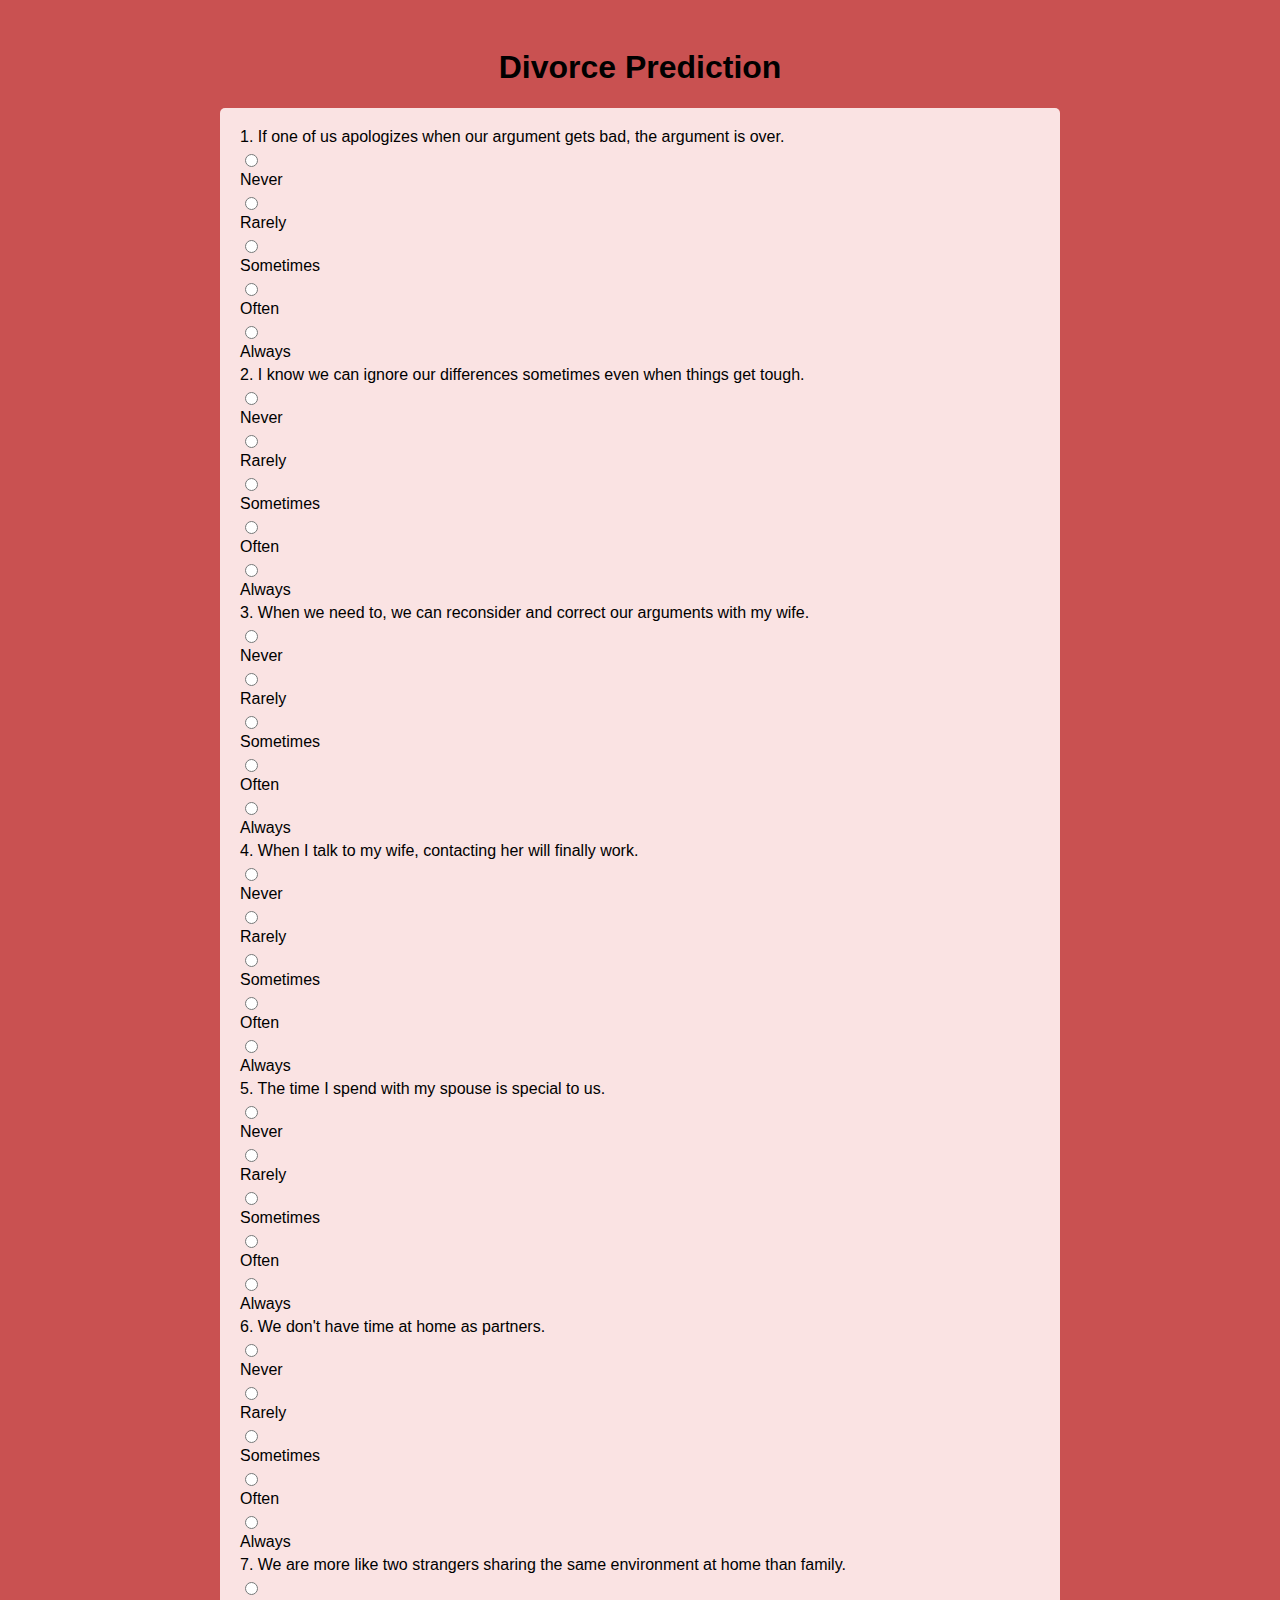
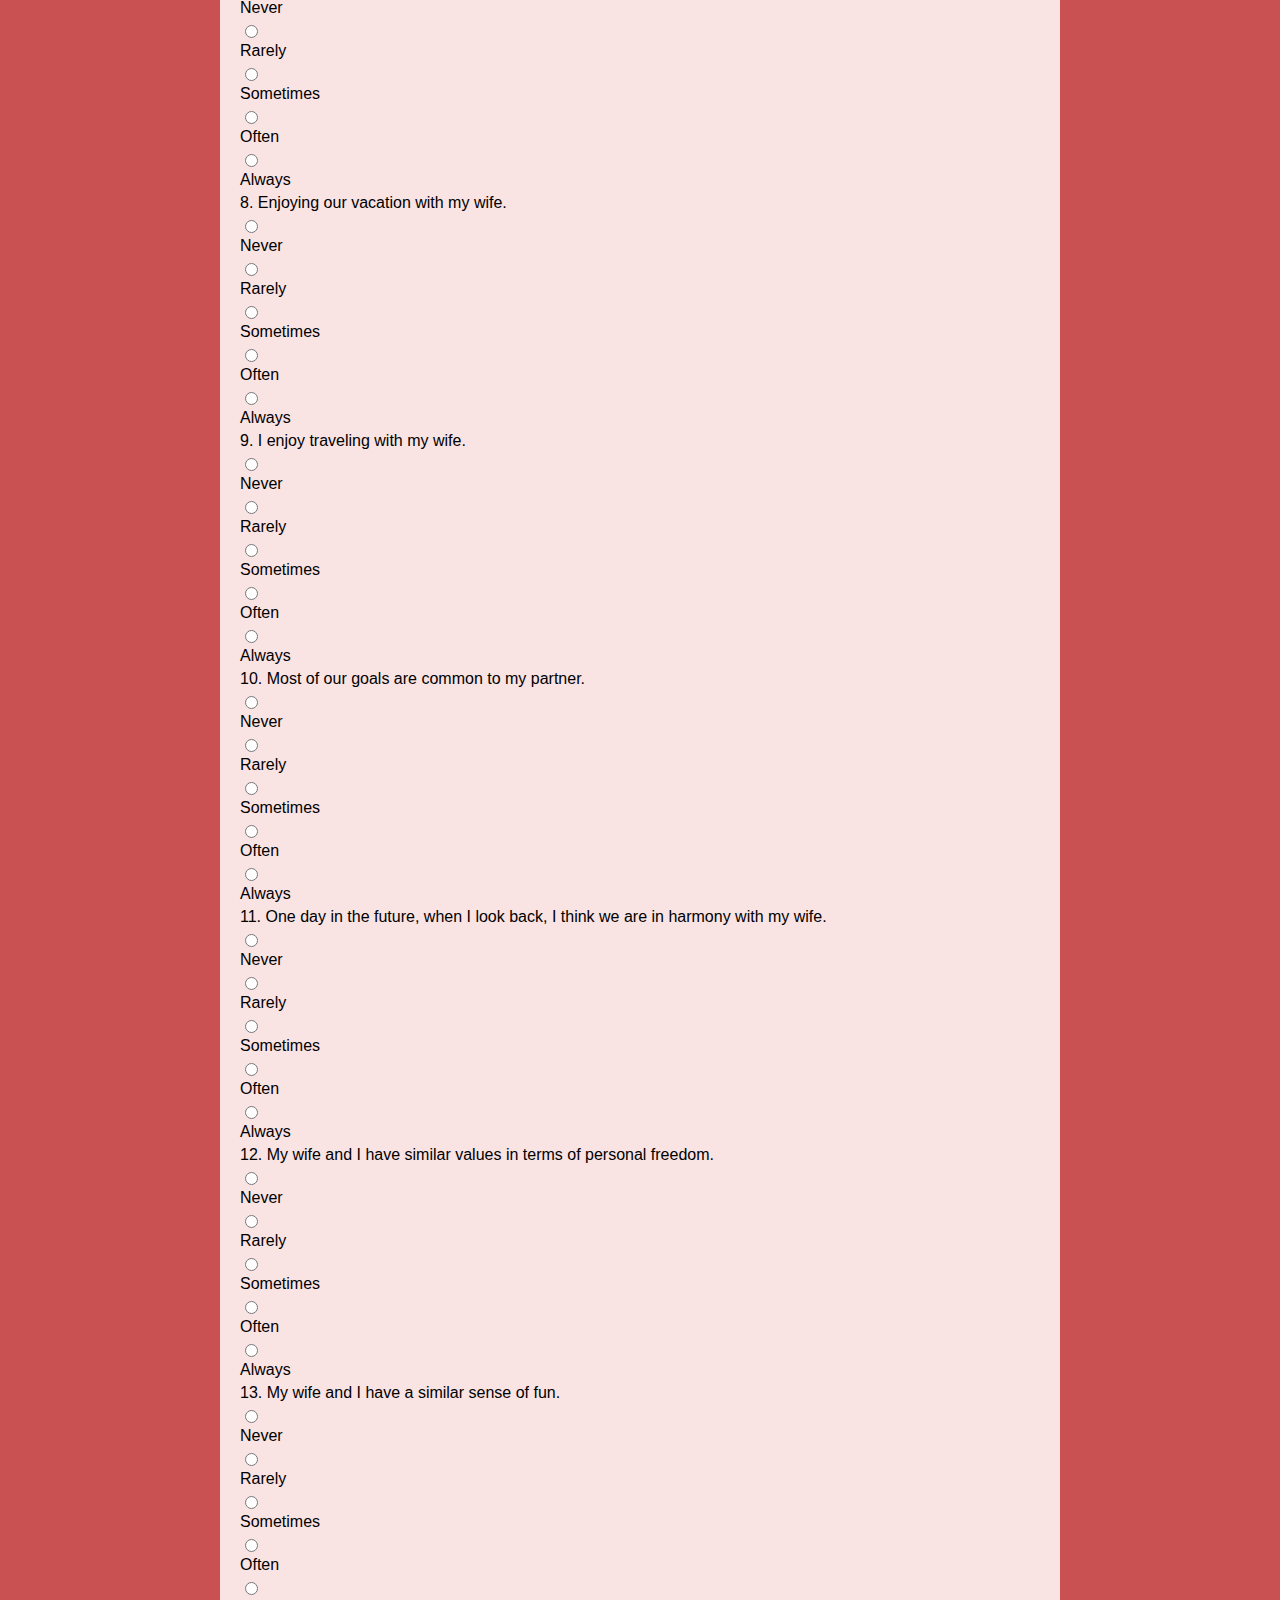
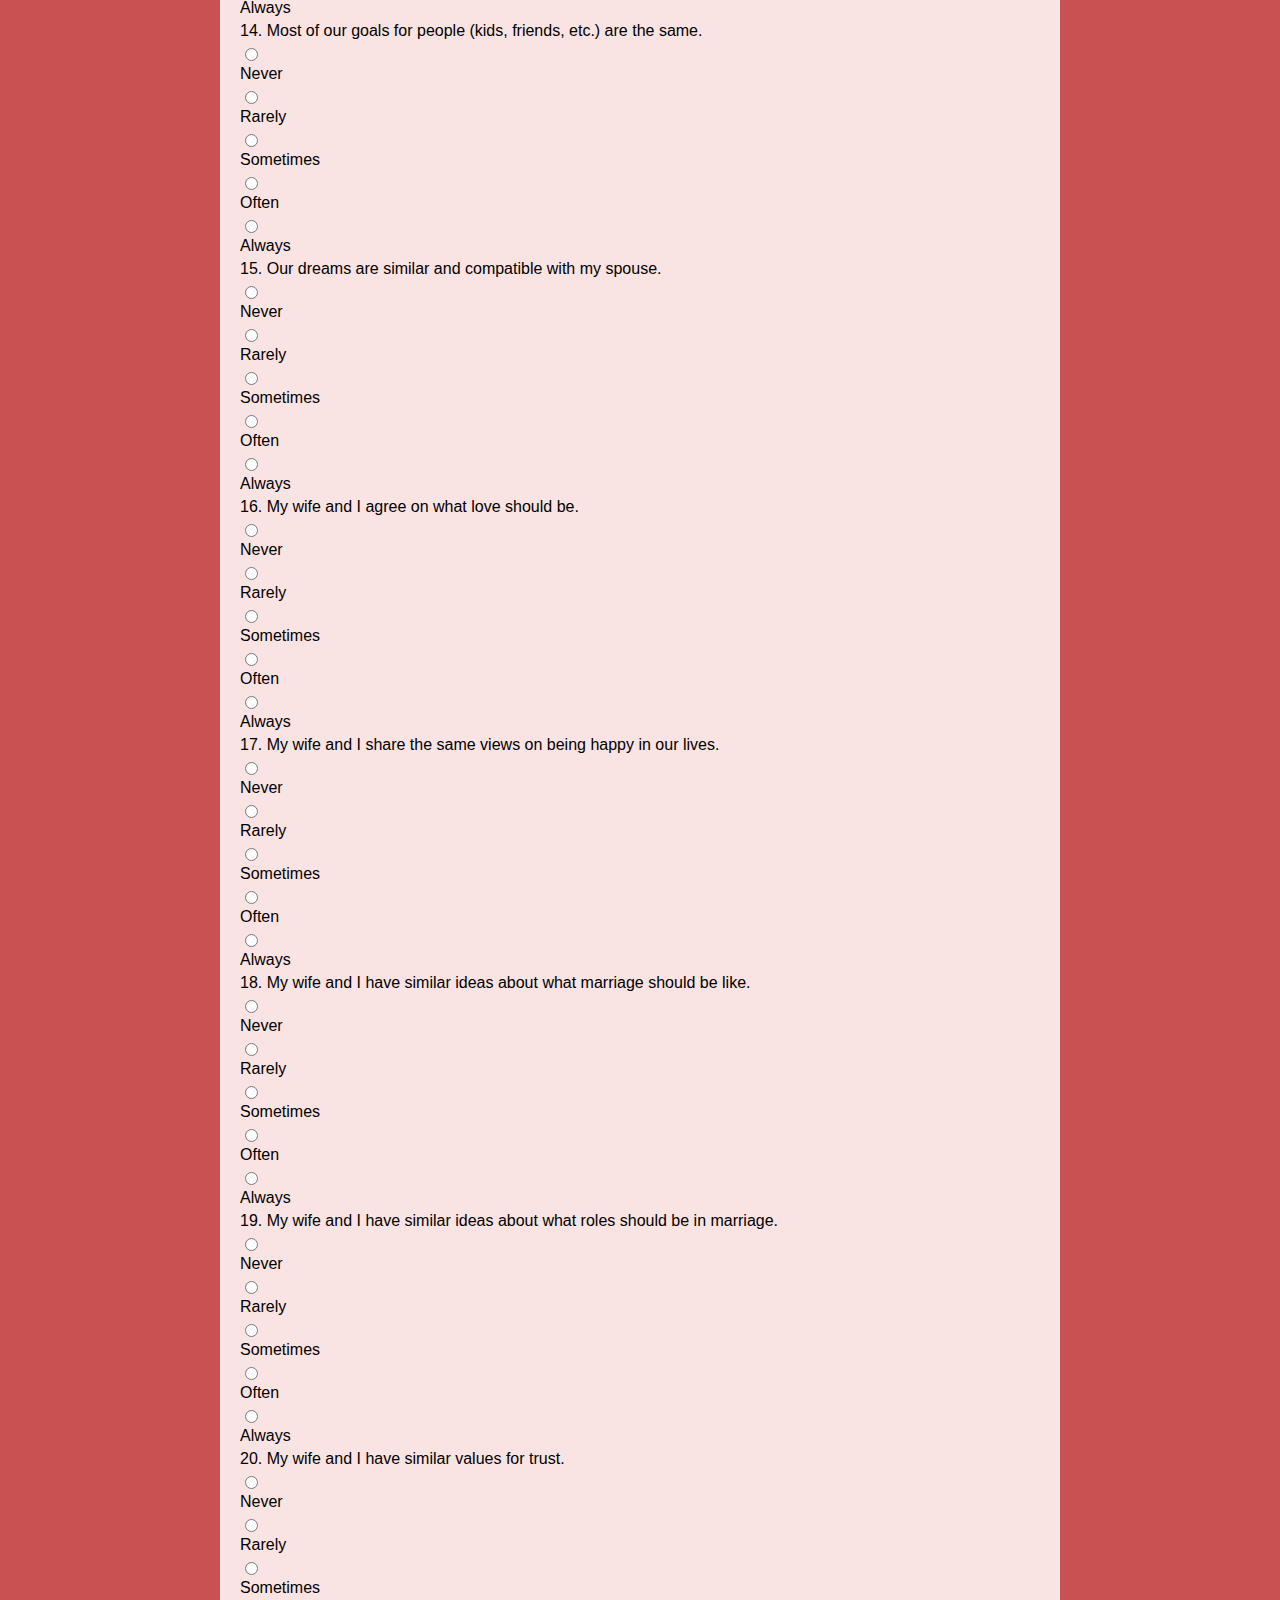
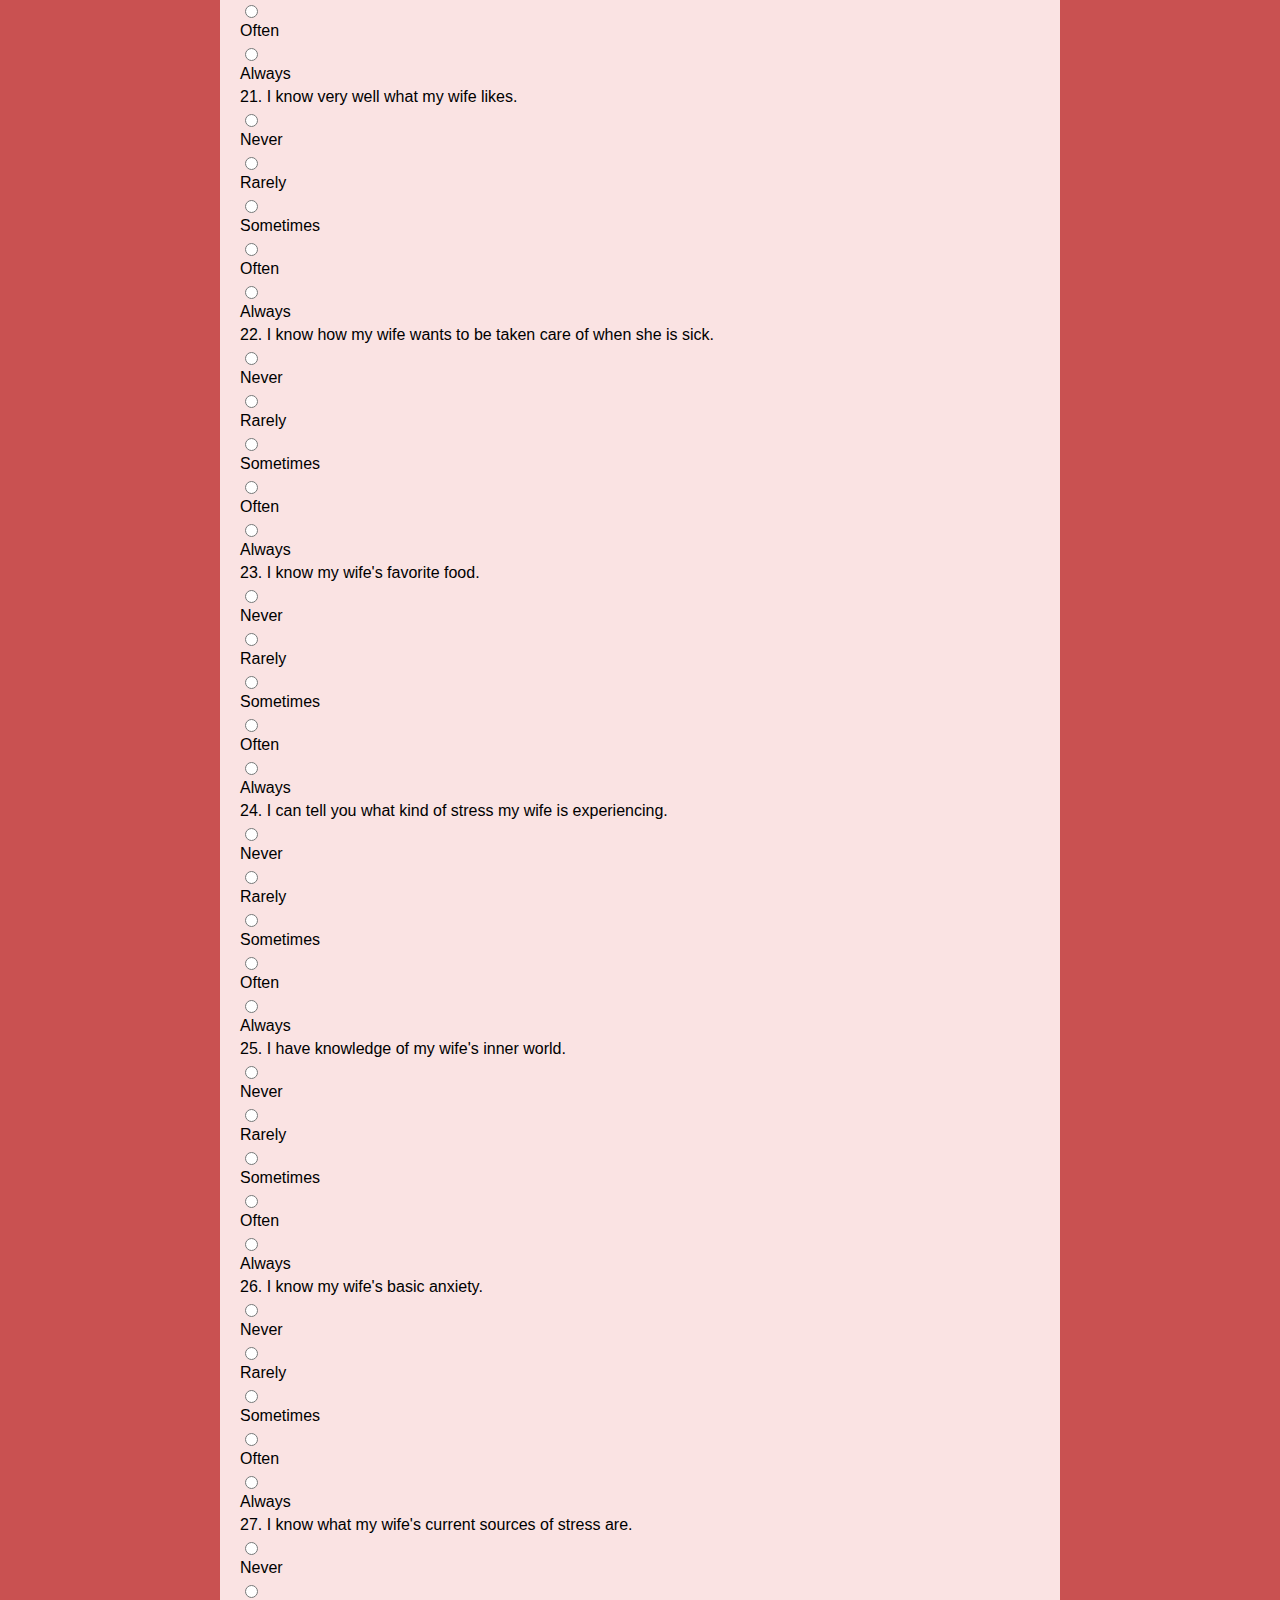
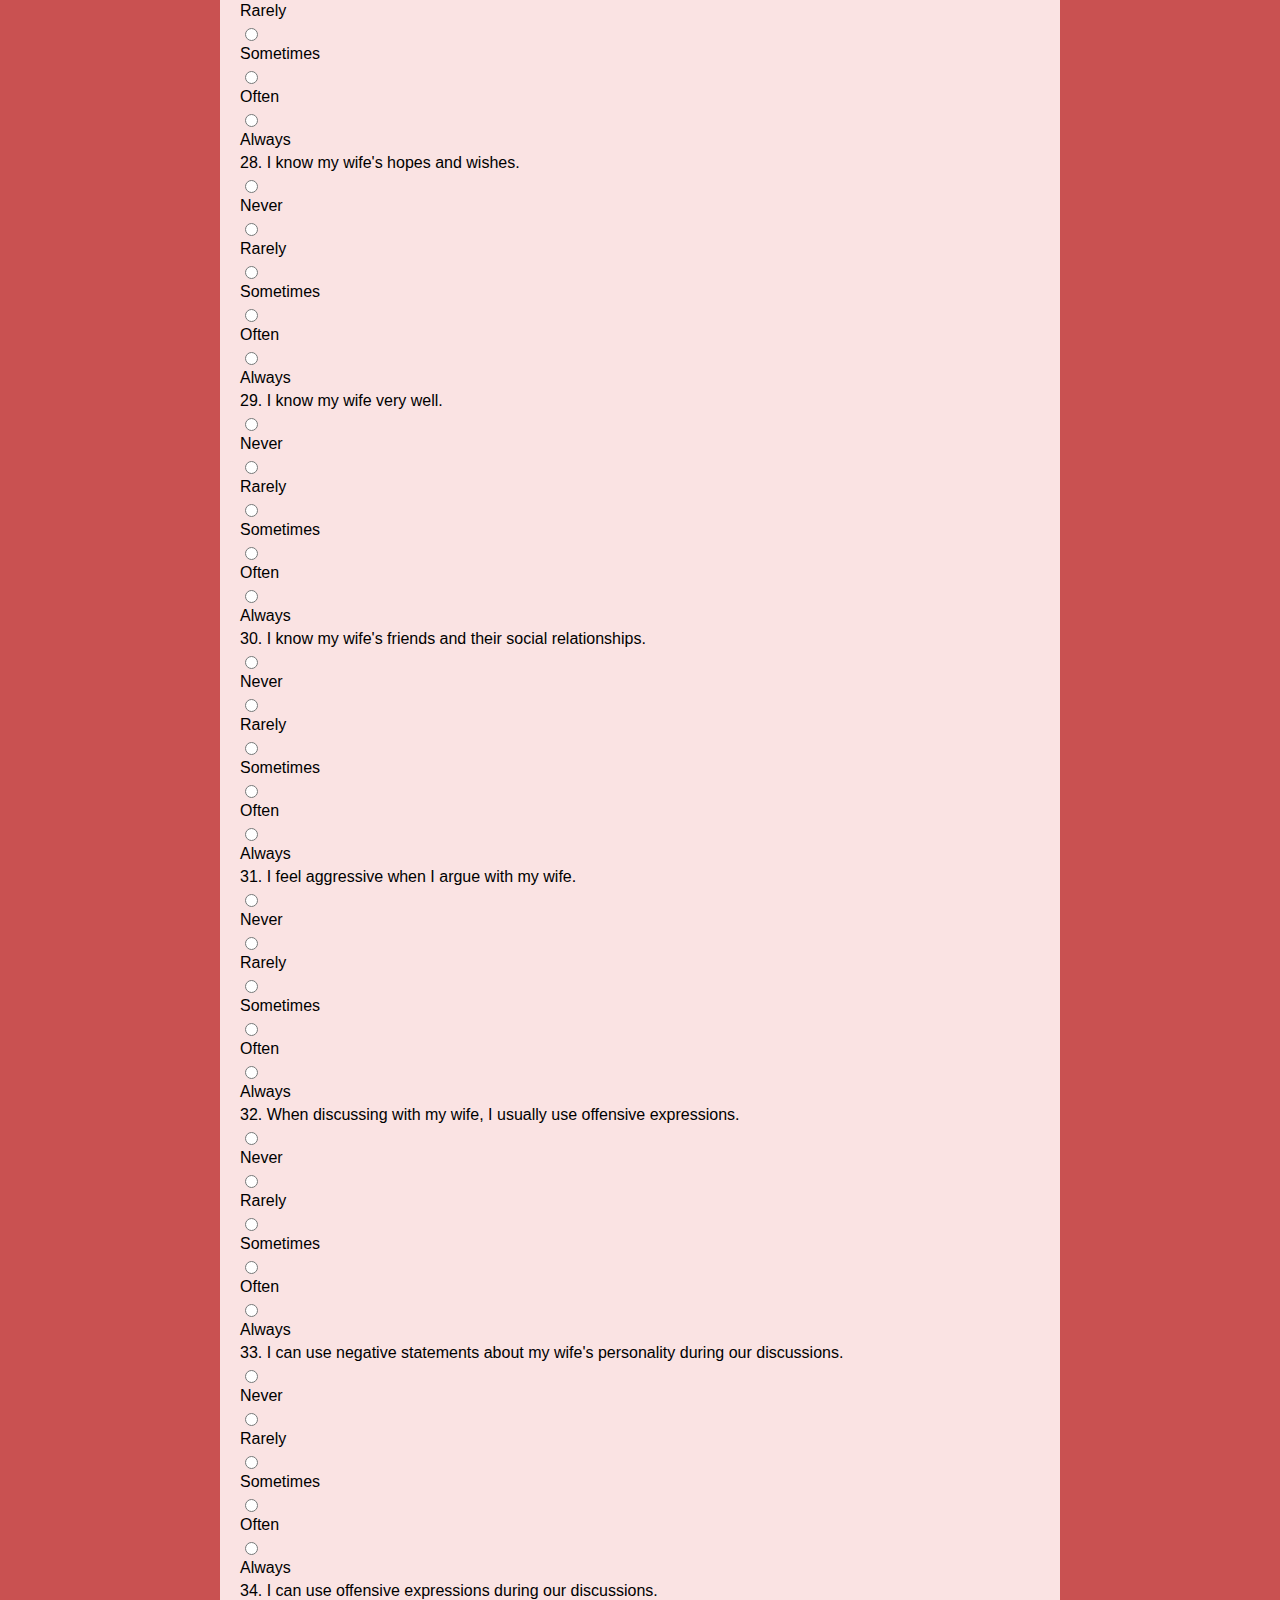
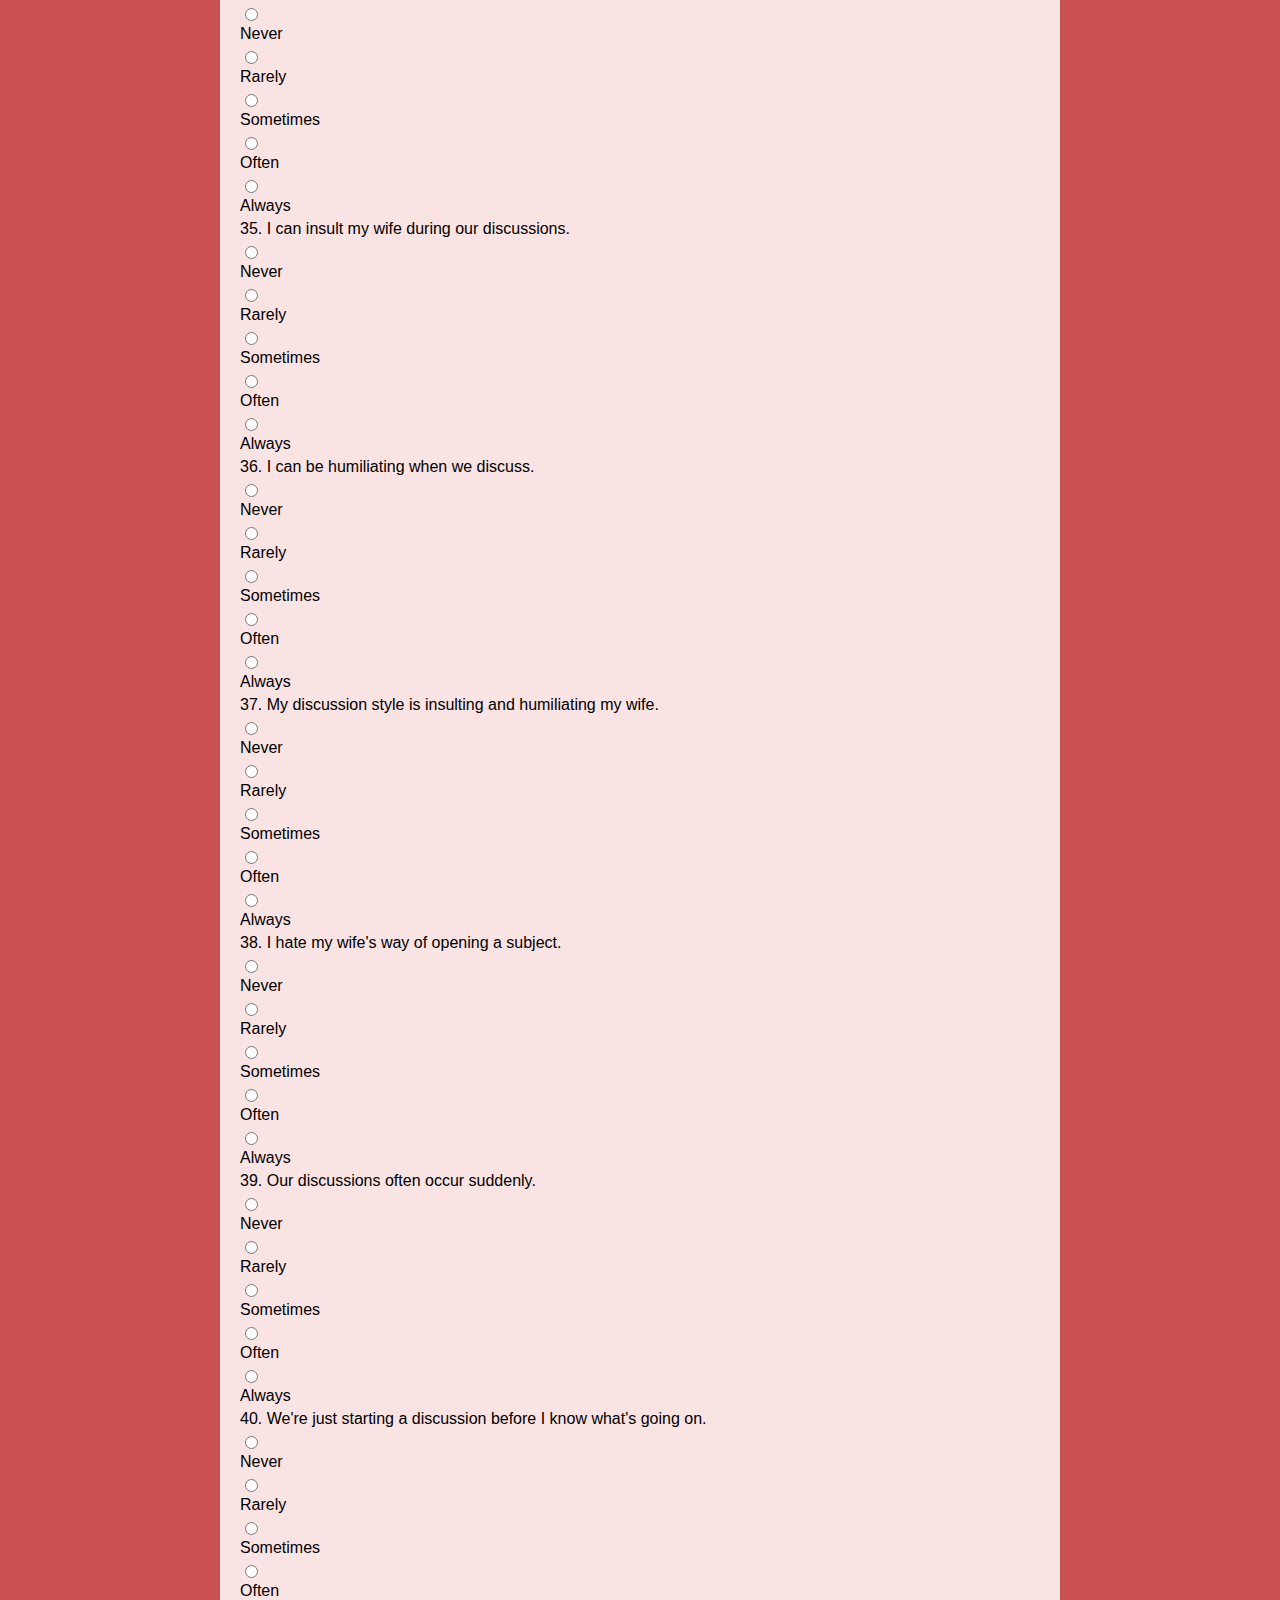
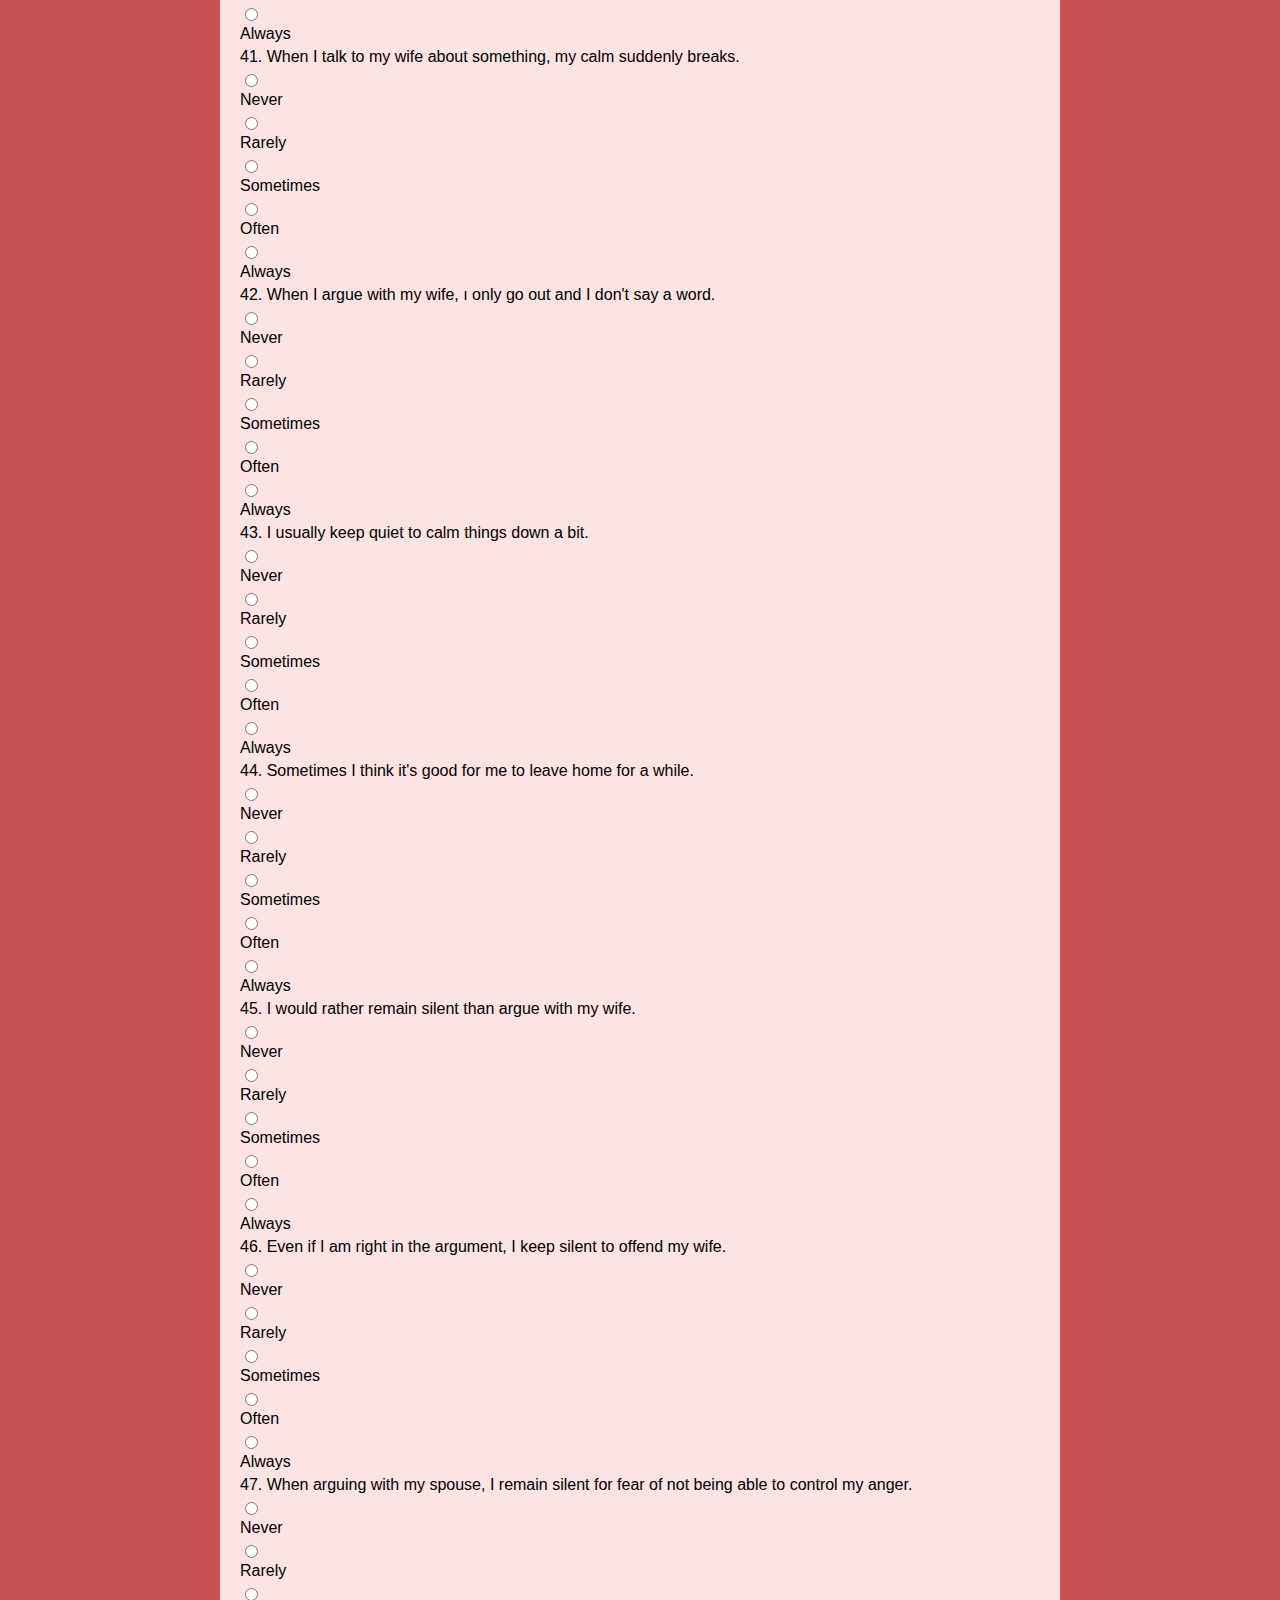
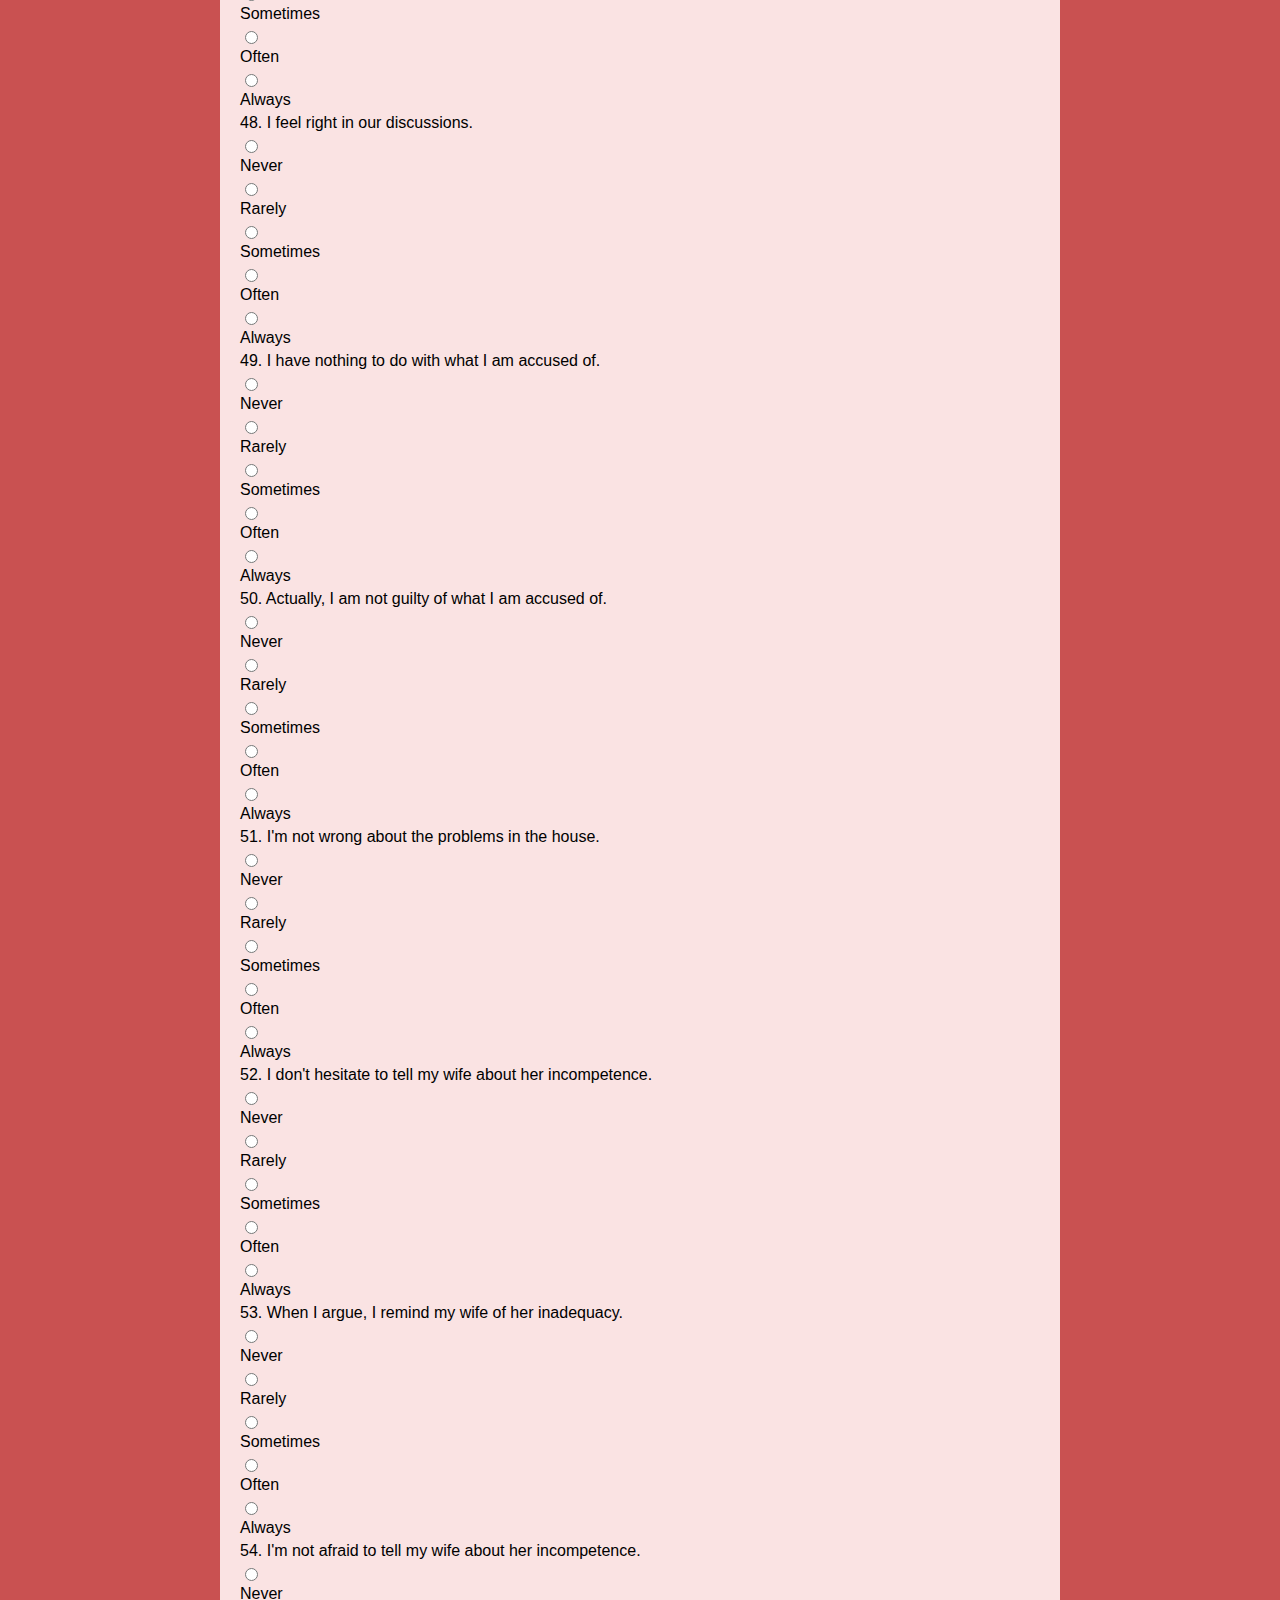
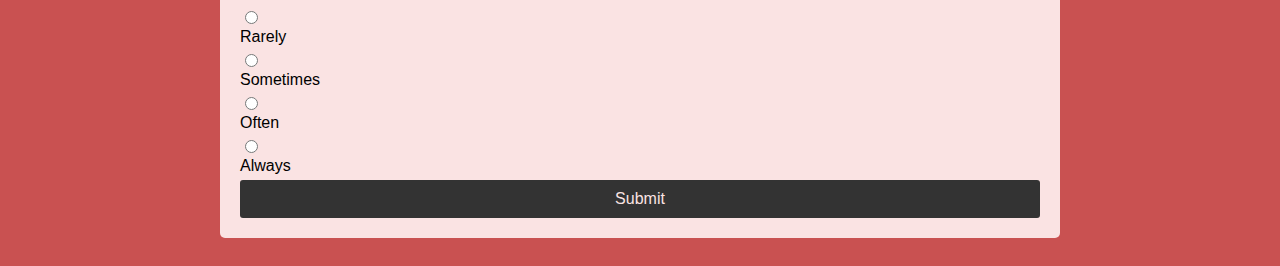
==== index.html @ ac49eb1b "Add files via upload" ====
<!DOCTYPE html>
<html lang="en">
<head>
    <meta charset="UTF-8">
    <meta name="viewport" content="width=device-width, initial-scale=1.0">
    <title>Divorce Prediction</title>
    <link rel="stylesheet" href="/static/styles.css">
</head>
<body>
    <h1>Divorce Prediction</h1>
    <form id="divorce-form">
        <div>
            <label for="question-1">1. If one of us apologizes when our argument gets bad, the argument is over.</label>
             <div class="radio-group">
      <input type="radio" id="q1-0" name="1" value="0" required>
      <label for="q1-0">Never</label>
      <input type="radio" id="q1-1" name="1" value="1">
      <label for="q1-1">Rarely</label>
      <input type="radio" id="q1-2" name="1" value="2">
      <label for="q1-2">Sometimes</label>
      <input type="radio" id="q1-3" name="1" value="3">
      <label for="q1-3">Often</label>
      <input type="radio" id="q1-4" name="1" value="4">
      <label for="q1-4">Always</label>
    </div>
        </div>
        <div>
            <label for="question-2">2. I know we can ignore our differences sometimes even when things get tough.</label>
             <div class="radio-group">
      <input type="radio" id="q2-0" name="2" value="0" required>
      <label for="q2-0">Never</label>
      <input type="radio" id="q2-1" name="2" value="1">
      <label for="q2-1">Rarely</label>
      <input type="radio" id="q2-2" name="2" value="2">
      <label for="q2-2">Sometimes</label>
      <input type="radio" id="q2-3" name="2" value="3">
      <label for="q2-3">Often</label>
      <input type="radio" id="q2-4" name="2" value="4">
      <label for="q2-4">Always</label>
    </div>
        </div>
        <div>
            <label for="question-3">3. When we need to, we can reconsider and correct our arguments with my wife.</label>
             <div class="radio-group">
      <input type="radio" id="q3-0" name="3" value="0" required>
      <label for="q3-0">Never</label>
      <input type="radio" id="q3-1" name="3" value="1">
      <label for="q3-1">Rarely</label>
      <input type="radio" id="q3-2" name="3" value="2">
      <label for="q3-2">Sometimes</label>
      <input type="radio" id="q3-3" name="3" value="3">
      <label for="q3-3">Often</label>
      <input type="radio" id="q3-4" name="3" value="4">
      <label for="q3-4">Always</label>
    </div>
        </div>
        <div>
            <label for="question-4">4. When I talk to my wife, contacting her will finally work.</label>
            <div class="radio-group">
      <input type="radio" id="q4-0" name="4" value="0" required>
      <label for="q4-0">Never</label>
      <input type="radio" id="q4-1" name="4" value="1">
      <label for="q4-1">Rarely</label>
      <input type="radio" id="q4-2" name="4" value="2">
      <label for="q4-2">Sometimes</label>
      <input type="radio" id="q4-3" name="4" value="3">
      <label for="q4-3">Often</label>
      <input type="radio" id="q4-4" name="4" value="4">
      <label for="q4-4">Always</label>
    </div>
        </div>
        <div>
            <label for="question-5">5. The time I spend with my spouse is special to us.</label>
            <div class="radio-group">
      <input type="radio" id="q5-0" name="5" value="0" required>
      <label for="q5-0">Never</label>
      <input type="radio" id="q5-1" name="5" value="1">
      <label for="q5-1">Rarely</label>
      <input type="radio" id="q5-2" name="5" value="2">
      <label for="q5-2">Sometimes</label>
      <input type="radio" id="q5-3" name="5" value="3">
      <label for="q5-3">Often</label>
      <input type="radio" id="q5-4" name="5" value="4">
      <label for="q5-4">Always</label>
    </div>
        </div>
        <div>
            <label for="question-6">6. We don't have time at home as partners.</label>
             <div class="radio-group">
      <input type="radio" id="q6-0" name="6" value="0" required>
      <label for="q6-0">Never</label>
      <input type="radio" id="q6-1" name="6" value="1">
      <label for="q6-1">Rarely</label>
      <input type="radio" id="q6-2" name="6" value="2">
      <label for="q6-2">Sometimes</label>
      <input type="radio" id="q6-3" name="6" value="3">
      <label for="q6-3">Often</label>
      <input type="radio" id="q6-4" name="6" value="4">
      <label for="q6-4">Always</label>
    </div>
        </div>
        <div>
            <label for="question-7">7. We are more like two strangers sharing the same environment at home than family.</label>
             <div class="radio-group">
      <input type="radio" id="q7-0" name="7" value="0" required>
      <label for="q7-0">Never</label>
      <input type="radio" id="q7-1" name="7" value="1">
      <label for="q7-1">Rarely</label>
      <input type="radio" id="q7-2" name="7" value="2">
      <label for="q7-2">Sometimes</label>
      <input type="radio" id="q7-3" name="7" value="3">
      <label for="q7-3">Often</label>
      <input type="radio" id="q7-4" name="7" value="4">
      <label for="q7-4">Always</label>
    </div>
        </div>
        <div>
            <label for="question-8">8. Enjoying our vacation with my wife.</label>
             <div class="radio-group">
      <input type="radio" id="q8-0" name="8" value="0" required>
      <label for="q8-0">Never</label>
      <input type="radio" id="q8-1" name="8" value="1">
      <label for="q8-1">Rarely</label>
      <input type="radio" id="q8-2" name="8" value="2">
      <label for="q8-2">Sometimes</label>
      <input type="radio" id="q8-3" name="8" value="3">
      <label for="q8-3">Often</label>
      <input type="radio" id="q8-4" name="8" value="4">
      <label for="q8-4">Always</label>
    </div>
        </div>
        <div>
            <label for="question-9">9. I enjoy traveling with my wife.</label>
             <div class="radio-group">
      <input type="radio" id="q9-0" name="9" value="0" required>
      <label for="q9-0">Never</label>
      <input type="radio" id="q9-1" name="9" value="1">
      <label for="q9-1">Rarely</label>
      <input type="radio" id="q9-2" name="9" value="2">
      <label for="q9-2">Sometimes</label>
      <input type="radio" id="q9-3" name="9" value="3">
      <label for="q9-3">Often</label>
      <input type="radio" id="q9-4" name="9" value="4">
      <label for="q9-4">Always</label>
    </div>
        </div>
        <div>
            <label for="question-10">10. Most of our goals are common to my partner.</label>
            <div class="radio-group">
      <input type="radio" id="q10-0" name="10" value="0" required>
      <label for="q10-0">Never</label>
      <input type="radio" id="q10-1" name="10" value="1">
      <label for="q10-1">Rarely</label>
      <input type="radio" id="q10-2" name="10" value="2">
      <label for="q10-2">Sometimes</label>
      <input type="radio" id="q10-3" name="10" value="3">
      <label for="q10-3">Often</label>
      <input type="radio" id="q10-4" name="10" value="4">
      <label for="q10-4">Always</label>
    </div>
        </div>
        <div>
            <label for="question-11">11. One day in the future, when I look back, I think we are in harmony with my wife.</label>
             <div class="radio-group">
      <input type="radio" id="q11-0" name="11" value="0" required>
      <label for="q11-0">Never</label>
      <input type="radio" id="q11-1" name="11" value="1">
      <label for="q11-1">Rarely</label>
      <input type="radio" id="q11-2" name="11" value="2">
      <label for="q11-2">Sometimes</label>
      <input type="radio" id="q11-3" name="11" value="3">
      <label for="q11-3">Often</label>
      <input type="radio" id="q11-4" name="11" value="4">
      <label for="q11-4">Always</label>
    </div>
        </div>
        <div>
            <label for="question-12">12. My wife and I have similar values in terms of personal freedom.</label>
             <div class="radio-group">
      <input type="radio" id="q12-0" name="12" value="0" required>
      <label for="q12-0">Never</label>
      <input type="radio" id="q12-1" name="12" value="1">
      <label for="q12-1">Rarely</label>
      <input type="radio" id="q12-2" name="12" value="2">
      <label for="q12-2">Sometimes</label>
      <input type="radio" id="q12-3" name="12" value="3">
      <label for="q12-3">Often</label>
      <input type="radio" id="q12-4" name="12" value="4">
      <label for="q12-4">Always</label>
    </div>
        </div>
        <div>
            <label for="question-13">13. My wife and I have a similar sense of fun.</label>
             <div class="radio-group">
      <input type="radio" id="q13-0" name="13" value="0" required>
      <label for="q13-0">Never</label>
      <input type="radio" id="q13-1" name="13" value="1">
      <label for="q13-1">Rarely</label>
      <input type="radio" id="q13-2" name="13" value="2">
      <label for="q13-2">Sometimes</label>
      <input type="radio" id="q13-3" name="13" value="3">
      <label for="q13-3">Often</label>
      <input type="radio" id="q13-4" name="13" value="4">
      <label for="q13-4">Always</label>
    </div>
        </div>
        <div>
            <label for="question-14">14. Most of our goals for people (kids, friends, etc.) are the same.</label>
             <div class="radio-group">
      <input type="radio" id="q14-0" name="14" value="0" required>
      <label for="q14-0">Never</label>
      <input type="radio" id="q14-1" name="14" value="1">
      <label for="q14-1">Rarely</label>
      <input type="radio" id="q14-2" name="14" value="2">
      <label for="q14-2">Sometimes</label>
      <input type="radio" id="q14-3" name="14" value="3">
      <label for="q14-3">Often</label>
      <input type="radio" id="q14-4" name="14" value="4">
      <label for="q14-4">Always</label>
    </div>
        </div>
        <div>
            <label for="question-15">15. Our dreams are similar and compatible with my spouse.</label>
             <div class="radio-group">
      <input type="radio" id="q15-0" name="15" value="0" required>
      <label for="q15-0">Never</label>
      <input type="radio" id="q15-1" name="15" value="1">
      <label for="q15-1">Rarely</label>
      <input type="radio" id="q15-2" name="15" value="2">
      <label for="q15-2">Sometimes</label>
      <input type="radio" id="q15-3" name="15" value="3">
      <label for="q15-3">Often</label>
      <input type="radio" id="q15-4" name="15" value="4">
      <label for="q15-4">Always</label>
    </div>
        </div>
        <div>
            <label for="question-16">16. My wife and I agree on what love should be.</label>
             <div class="radio-group">
      <input type="radio" id="q16-0" name="16" value="0" required>
      <label for="q16-0">Never</label>
      <input type="radio" id="q16-1" name="16" value="1">
      <label for="q16-1">Rarely</label>
      <input type="radio" id="q16-2" name="16" value="2">
      <label for="q16-2">Sometimes</label>
      <input type="radio" id="q16-3" name="16" value="3">
      <label for="q16-3">Often</label>
      <input type="radio" id="q16-4" name="16" value="4">
      <label for="q16-4">Always</label>
    </div>
        </div>
        <div>
            <label for="question-17">17. My wife and I share the same views on being happy in our lives.</label>
             <div class="radio-group">
      <input type="radio" id="q17-0" name="17" value="0" required>
      <label for="q17-0">Never</label>
      <input type="radio" id="q17-1" name="17" value="1">
      <label for="q17-1">Rarely</label>
      <input type="radio" id="q17-2" name="17" value="2">
      <label for="q17-2">Sometimes</label>
      <input type="radio" id="q17-3" name="17" value="3">
      <label for="q17-3">Often</label>
      <input type="radio" id="q17-4" name="17" value="4">
      <label for="q17-4">Always</label>
    </div>
        </div>
        <div>
            <label for="question-18">18. My wife and I have similar ideas about what marriage should be like.</label>
             <div class="radio-group">
      <input type="radio" id="q18-0" name="18" value="0" required>
      <label for="q18-0">Never</label>
      <input type="radio" id="q18-1" name="18" value="1">
      <label for="q18-1">Rarely</label>
      <input type="radio" id="q18-2" name="18" value="2">
      <label for="q18-2">Sometimes</label>
      <input type="radio" id="q18-3" name="18" value="3">
      <label for="q18-3">Often</label>
      <input type="radio" id="q18-4" name="18" value="4">
      <label for="q18-4">Always</label>
    </div>
        </div>
        <div>
            <label for="question-19">19. My wife and I have similar ideas about what roles should be in marriage.</label>
             <div class="radio-group">
      <input type="radio" id="q19-0" name="19" value="0" required>
      <label for="q19-0">Never</label>
      <input type="radio" id="q19-1" name="19" value="1">
      <label for="q19-1">Rarely</label>
      <input type="radio" id="q19-2" name="19" value="2">
      <label for="q19-2">Sometimes</label>
      <input type="radio" id="q19-3" name="19" value="3">
      <label for="q19-3">Often</label>
      <input type="radio" id="q19-4" name="19" value="4">
      <label for="q19-4">Always</label>
    </div>
        </div>
        <div>
            <label for="question-20">20. My wife and I have similar values for trust.</label>
             <div class="radio-group">
      <input type="radio" id="q20-0" name="20" value="0" required>
      <label for="q20-0">Never</label>
      <input type="radio" id="q20-1" name="20" value="1">
      <label for="q20-1">Rarely</label>
      <input type="radio" id="q20-2" name="20" value="2">
      <label for="q20-2">Sometimes</label>
      <input type="radio" id="q20-3" name="20" value="3">
      <label for="q20-3">Often</label>
      <input type="radio" id="q20-4" name="20" value="4">
      <label for="q20-4">Always</label>
    </div>
        </div>
        <div>
            <label for="question-21">21. I know very well what my wife likes.</label>
             <div class="radio-group">
      <input type="radio" id="q21-0" name="21" value="0" required>
      <label for="q21-0">Never</label>
      <input type="radio" id="q21-1" name="21" value="1">
      <label for="q21-1">Rarely</label>
      <input type="radio" id="q21-2" name="21" value="2">
      <label for="q21-2">Sometimes</label>
      <input type="radio" id="q21-3" name="21" value="3">
      <label for="q21-3">Often</label>
      <input type="radio" id="q21-4" name="21" value="4">
      <label for="q21-4">Always</label>
    </div>
        </div>
        <div>
            <label for="question-22">22. I know how my wife wants to be taken care of when she is sick.</label>
             <div class="radio-group">
      <input type="radio" id="q22-0" name="22" value="0" required>
      <label for="q22-0">Never</label>
      <input type="radio" id="q22-1" name="22" value="1">
      <label for="q22-1">Rarely</label>
      <input type="radio" id="q22-2" name="22" value="2">
      <label for="q22-2">Sometimes</label>
      <input type="radio" id="q22-3" name="22" value="3">
      <label for="q22-3">Often</label>
      <input type="radio" id="q22-4" name="22" value="4">
      <label for="q22-4">Always</label>
    </div>
        </div>
        <div>
            <label for="question-23">23. I know my wife's favorite food.</label>
             <div class="radio-group">
      <input type="radio" id="q23-0" name="23" value="0" required>
      <label for="q23-0">Never</label>
      <input type="radio" id="q23-1" name="23" value="1">
      <label for="q23-1">Rarely</label>
      <input type="radio" id="q23-2" name="23" value="2">
      <label for="q23-2">Sometimes</label>
      <input type="radio" id="q23-3" name="23" value="3">
      <label for="q23-3">Often</label>
      <input type="radio" id="q23-4" name="23" value="4">
      <label for="q23-4">Always</label>
    </div>
        </div>
        <div>
            <label for="question-24">24. I can tell you what kind of stress my wife is experiencing.</label>
            <div class="radio-group">
      <input type="radio" id="q24-0" name="24" value="0" required>
      <label for="q24-0">Never</label>
      <input type="radio" id="q24-1" name="24" value="1">
      <label for="q24-1">Rarely</label>
      <input type="radio" id="q24-2" name="24" value="2">
      <label for="q24-2">Sometimes</label>
      <input type="radio" id="q24-3" name="24" value="3">
      <label for="q24-3">Often</label>
      <input type="radio" id="q24-4" name="24" value="4">
      <label for="q24-4">Always</label>
    </div>
        </div>
        <div>
            <label for="question-25">25. I have knowledge of my wife's inner world.</label>
             <div class="radio-group">
      <input type="radio" id="q25-0" name="25" value="0" required>
      <label for="q25-0">Never</label>
      <input type="radio" id="q25-1" name="25" value="1">
      <label for="q25-1">Rarely</label>
      <input type="radio" id="q25-2" name="25" value="2">
      <label for="q25-2">Sometimes</label>
      <input type="radio" id="q25-3" name="25" value="3">
      <label for="q25-3">Often</label>
      <input type="radio" id="q25-4" name="25" value="4">
      <label for="q25-4">Always</label>
    </div>
        </div>
        <div>
            <label for="question-26">26. I know my wife's basic anxiety.</label>
             <div class="radio-group">
      <input type="radio" id="q26-0" name="26" value="0" required>
      <label for="q26-0">Never</label>
      <input type="radio" id="q26-1" name="26" value="1">
      <label for="q26-1">Rarely</label>
      <input type="radio" id="q26-2" name="26" value="2">
      <label for="q26-2">Sometimes</label>
      <input type="radio" id="q26-3" name="26" value="3">
      <label for="q26-3">Often</label>
      <input type="radio" id="q26-4" name="26" value="4">
      <label for="q26-4">Always</label>
    </div>
        </div>
        <div>
            <label for="question-27">27. I know what my wife's current sources of stress are.</label>
             <div class="radio-group">
      <input type="radio" id="q27-0" name="27" value="0" required>
      <label for="q27-0">Never</label>
      <input type="radio" id="q27-1" name="27" value="1">
      <label for="q27-1">Rarely</label>
      <input type="radio" id="q27-2" name="27" value="2">
      <label for="q27-2">Sometimes</label>
      <input type="radio" id="q27-3" name="27" value="3">
      <label for="q27-3">Often</label>
      <input type="radio" id="q27-4" name="27" value="4">
      <label for="q27-4">Always</label>
    </div>
        </div>
        <div>
            <label for="question-28">28. I know my wife's hopes and wishes.</label>
             <div class="radio-group">
      <input type="radio" id="q28-0" name="28" value="0" required>
      <label for="q28-0">Never</label>
      <input type="radio" id="q28-1" name="28" value="1">
      <label for="q28-1">Rarely</label>
      <input type="radio" id="q28-2" name="28" value="2">
      <label for="q28-2">Sometimes</label>
      <input type="radio" id="q28-3" name="28" value="3">
      <label for="q28-3">Often</label>
      <input type="radio" id="q28-4" name="28" value="4">
      <label for="q28-4">Always</label>
    </div>
        </div>
        <div>
            <label for="question-29">29. I know my wife very well.</label>
             <div class="radio-group">
      <input type="radio" id="q29-0" name="29" value="0" required>
      <label for="q29-0">Never</label>
      <input type="radio" id="q29-1" name="29" value="1">
      <label for="q29-1">Rarely</label>
      <input type="radio" id="q29-2" name="29" value="2">
      <label for="q29-2">Sometimes</label>
      <input type="radio" id="q29-3" name="29" value="3">
      <label for="q29-3">Often</label>
      <input type="radio" id="q29-4" name="29" value="4">
      <label for="q29-4">Always</label>
    </div>
        </div>
        <div>
            <label for="question-30">30. I know my wife's friends and their social relationships.</label>
             <div class="radio-group">
      <input type="radio" id="q30-0" name="30" value="0" required>
      <label for="q30-0">Never</label>
      <input type="radio" id="q30-1" name="30" value="1">
      <label for="q30-1">Rarely</label>
      <input type="radio" id="q30-2" name="30" value="2">
      <label for="q30-2">Sometimes</label>
      <input type="radio" id="q30-3" name="30" value="3">
      <label for="q30-3">Often</label>
      <input type="radio" id="q30-4" name="30" value="4">
      <label for="q30-4">Always</label>
    </div>
        </div>
        <div>
            <label for="question-31">31. I feel aggressive when I argue with my wife.</label>
             <div class="radio-group">
      <input type="radio" id="q31-0" name="31" value="0" required>
      <label for="q31-0">Never</label>
      <input type="radio" id="q31-1" name="31" value="1">
      <label for="q31-1">Rarely</label>
      <input type="radio" id="q31-2" name="31" value="2">
      <label for="q31-2">Sometimes</label>
      <input type="radio" id="q31-3" name="31" value="3">
      <label for="q31-3">Often</label>
      <input type="radio" id="q31-4" name="31" value="4">
      <label for="q31-4">Always</label>
    </div>
        </div>
        <div>
            <label for="question-32">32. When discussing with my wife, I usually use offensive expressions.</label>
                         <div class="radio-group">
      <input type="radio" id="q32-0" name="32" value="0" required>
      <label for="q32-0">Never</label>
      <input type="radio" id="q32-1" name="32" value="1">
      <label for="q32-1">Rarely</label>
      <input type="radio" id="q32-2" name="32" value="2">
      <label for="q32-2">Sometimes</label>
      <input type="radio" id="q32-3" name="32" value="3">
      <label for="q32-3">Often</label>
      <input type="radio" id="q32-4" name="32" value="4">
      <label for="q32-4">Always</label>
    </div>
        </div>
        <div>
            <label for="question-33">33. I can use negative statements about my wife's personality during our discussions.</label>
             <div class="radio-group">
      <input type="radio" id="q33-0" name="33" value="0" required>
      <label for="q33-0">Never</label>
      <input type="radio" id="q33-1" name="33" value="1">
      <label for="q33-1">Rarely</label>
      <input type="radio" id="q33-2" name="33" value="2">
      <label for="q33-2">Sometimes</label>
      <input type="radio" id="q33-3" name="33" value="3">
      <label for="q33-3">Often</label>
      <input type="radio" id="q33-4" name="33" value="4">
      <label for="q33-4">Always</label>
    </div>
        </div>
        <div>
            <label for="question-34">34. I can use offensive expressions during our discussions.</label>
             <div class="radio-group">
      <input type="radio" id="q34-0" name="34" value="0" required>
      <label for="q34-0">Never</label>
      <input type="radio" id="q34-1" name="34" value="1">
      <label for="q34-1">Rarely</label>
      <input type="radio" id="q34-2" name="34" value="2">
      <label for="q34-2">Sometimes</label>
      <input type="radio" id="q34-3" name="34" value="3">
      <label for="q34-3">Often</label>
      <input type="radio" id="q34-4" name="34" value="4">
      <label for="q34-4">Always</label>
    </div>
        </div>
        <div>
            <label for="question-35">35. I can insult my wife during our discussions.</label>
             <div class="radio-group">
      <input type="radio" id="q35-0" name="35" value="0" required>
      <label for="q35-0">Never</label>
      <input type="radio" id="q35-1" name="35" value="1">
      <label for="q35-1">Rarely</label>
      <input type="radio" id="q35-2" name="35" value="2">
      <label for="q35-2">Sometimes</label>
      <input type="radio" id="q35-3" name="35" value="3">
      <label for="q35-3">Often</label>
      <input type="radio" id="q35-4" name="35" value="4">
      <label for="q35-4">Always</label>
    </div>
        </div>
        <div>
            <label for="question-36">36. I can be humiliating when we discuss.</label>
             <div class="radio-group">
      <input type="radio" id="q36-0" name="36" value="0" required>
      <label for="q36-0">Never</label>
      <input type="radio" id="q36-1" name="36" value="1">
      <label for="q36-1">Rarely</label>
      <input type="radio" id="q36-2" name="36" value="2">
      <label for="q36-2">Sometimes</label>
      <input type="radio" id="q36-3" name="36" value="3">
      <label for="q36-3">Often</label>
      <input type="radio" id="q36-4" name="36" value="4">
      <label for="q36-4">Always</label>
    </div>
        <div>
            <label for="question-37">37. My discussion style is insulting and humiliating my wife.</label>
             <div class="radio-group">
      <input type="radio" id="q37-0" name="37" value="0" required>
      <label for="q37-0">Never</label>
      <input type="radio" id="q37-1" name="37" value="1">
      <label for="q37-1">Rarely</label>
      <input type="radio" id="q37-2" name="37" value="2">
      <label for="q37-2">Sometimes</label>
      <input type="radio" id="q37-3" name="37" value="3">
      <label for="q37-3">Often</label>
      <input type="radio" id="q37-4" name="37" value="4">
      <label for="q37-4">Always</label>
    </div>
        </div>
        <div>
            <label for="question-38">38. I hate my wife's way of opening a subject.</label>
             <div class="radio-group">
      <input type="radio" id="q38-0" name="38" value="0" required>
      <label for="q38-0">Never</label>
      <input type="radio" id="q38-1" name="38" value="1">
      <label for="q38-1">Rarely</label>
      <input type="radio" id="q38-2" name="38" value="2">
      <label for="q38-2">Sometimes</label>
      <input type="radio" id="q38-3" name="38" value="3">
      <label for="q38-3">Often</label>
      <input type="radio" id="q38-4" name="38" value="4">
      <label for="q38-4">Always</label>
    </div>
        </div>
        <div>
            <label for="question-39">39. Our discussions often occur suddenly.</label>
             <div class="radio-group">
      <input type="radio" id="q39-0" name="39" value="0" required>
      <label for="q39-0">Never</label>
      <input type="radio" id="q39-1" name="39" value="1">
      <label for="q39-1">Rarely</label>
      <input type="radio" id="q39-2" name="39" value="2">
      <label for="q39-2">Sometimes</label>
      <input type="radio" id="q39-3" name="39" value="3">
      <label for="q39-3">Often</label>
      <input type="radio" id="q39-4" name="39" value="4">
      <label for="q39-4">Always</label>
    </div>
        </div>
        <div>
            <label for="question-40">40. We're just starting a discussion before I know what's going on.</label>
             <div class="radio-group">
      <input type="radio" id="q40-0" name="40" value="0" required>
      <label for="q40-0">Never</label>
      <input type="radio" id="q40-1" name="40" value="1">
      <label for="q40-1">Rarely</label>
      <input type="radio" id="q40-2" name="40" value="2">
      <label for="q40-2">Sometimes</label>
      <input type="radio" id="q40-3" name="40" value="3">
      <label for="q40-3">Often</label>
      <input type="radio" id="q40-4" name="40" value="4">
      <label for="q40-4">Always</label>
    </div>
        </div>
        <div>
            <label for="question-41">41. When I talk to my wife about something, my calm suddenly breaks.</label>
             <div class="radio-group">
      <input type="radio" id="q41-0" name="41" value="0" required>
      <label for="q41-0">Never</label>
      <input type="radio" id="q41-1" name="41" value="1">
      <label for="q41-1">Rarely</label>
      <input type="radio" id="q41-2" name="41" value="2">
      <label for="q41-2">Sometimes</label>
      <input type="radio" id="q41-3" name="41" value="3">
      <label for="q41-3">Often</label>
      <input type="radio" id="q41-4" name="41" value="4">
      <label for="q41-4">Always</label>
    </div>
        </div>
        <div>
            <label for="question-42">42. When I argue with my wife, ı only go out and I don't say a word.</label>
             <div class="radio-group">
      <input type="radio" id="q42-0" name="42" value="0" required>
      <label for="q42-0">Never</label>
      <input type="radio" id="q42-1" name="42" value="1">
      <label for="q42-1">Rarely</label>
      <input type="radio" id="q42-2" name="42" value="2">
      <label for="q42-2">Sometimes</label>
      <input type="radio" id="q42-3" name="42" value="3">
      <label for="q42-3">Often</label>
      <input type="radio" id="q42-4" name="42" value="4">
      <label for="q42-4">Always</label>
    </div>
        </div>
        <div>
            <label for="question-43">43. I usually keep quiet to calm things down a bit.</label>
             <div class="radio-group">
      <input type="radio" id="q43-0" name="43" value="0" required>
      <label for="q43-0">Never</label>
      <input type="radio" id="q43-1" name="43" value="1">
      <label for="q43-1">Rarely</label>
      <input type="radio" id="q43-2" name="43" value="2">
      <label for="q43-2">Sometimes</label>
      <input type="radio" id="q43-3" name="43" value="3">
      <label for="q43-3">Often</label>
      <input type="radio" id="q43-4" name="43" value="4">
      <label for="q43-4">Always</label>
    </div>
        </div>
        <div>
            <label for="question-44">44. Sometimes I think it's good for me to leave home for a while.</label>
             <div class="radio-group">
      <input type="radio" id="q44-0" name="44" value="0" required>
      <label for="q44-0">Never</label>
      <input type="radio" id="q44-1" name="44" value="1">
      <label for="q44-1">Rarely</label>
      <input type="radio" id="q44-2" name="44" value="2">
      <label for="q44-2">Sometimes</label>
      <input type="radio" id="q44-3" name="44" value="3">
      <label for="q44-3">Often</label>
      <input type="radio" id="q44-4" name="44" value="4">
      <label for="q44-4">Always</label>
    </div>
        </div>
        <div>
            <label for="question-45">45. I would rather remain silent than argue with my wife.</label>
             <div class="radio-group">
      <input type="radio" id="q45-0" name="45" value="0" required>
      <label for="q45-0">Never</label>
      <input type="radio" id="q45-1" name="45" value="1">
      <label for="q45-1">Rarely</label>
      <input type="radio" id="q45-2" name="45" value="2">
      <label for="q45-2">Sometimes</label>
      <input type="radio" id="q45-3" name="45" value="3">
      <label for="q45-3">Often</label>
      <input type="radio" id="q45-4" name="45" value="4">
      <label for="q45-4">Always</label>
    </div>
        </div>
        <div>
            <label for="question-46">46. Even if I am right in the argument, I keep silent to offend my wife.</label>
             <div class="radio-group">
      <input type="radio" id="q46-0" name="46" value="0" required>
      <label for="q46-0">Never</label>
      <input type="radio" id="q46-1" name="46" value="1">
      <label for="q46-1">Rarely</label>
      <input type="radio" id="q46-2" name="46" value="2">
      <label for="q46-2">Sometimes</label>
      <input type="radio" id="q46-3" name="46" value="3">
      <label for="q46-3">Often</label>
      <input type="radio" id="q46-4" name="46" value="4">
      <label for="q46-4">Always</label>
    </div>
        </div>
        <div>
            <label for="question-47">47. When arguing with my spouse, I remain silent for fear of not being able to control my anger.</label>
             <div class="radio-group">
      <input type="radio" id="q47-0" name="47" value="0" required>
      <label for="q47-0">Never</label>
      <input type="radio" id="q47-1" name="47" value="1">
      <label for="q47-1">Rarely</label>
      <input type="radio" id="q47-2" name="47" value="2">
      <label for="q47-2">Sometimes</label>
      <input type="radio" id="q47-3" name="47" value="3">
      <label for="q47-3">Often</label>
      <input type="radio" id="q47-4" name="47" value="4">
      <label for="q47-4">Always</label>
    </div>
        </div>
        <div>
            <label for="question-48">48. I feel right in our discussions.</label>
             <div class="radio-group">
      <input type="radio" id="q48-0" name="48" value="0" required>
      <label for="q48-0">Never</label>
      <input type="radio" id="q48-1" name="48" value="1">
      <label for="q48-1">Rarely</label>
      <input type="radio" id="q48-2" name="48" value="2">
      <label for="q48-2">Sometimes</label>
      <input type="radio" id="q48-3" name="48" value="3">
      <label for="q48-3">Often</label>
      <input type="radio" id="q48-4" name="48" value="4">
      <label for="q48-4">Always</label>
    </div>
        </div>
        <div>
            <label for="question-49">49. I have nothing to do with what I am accused of.</label>
             <div class="radio-group">
      <input type="radio" id="q49-0" name="49" value="0" required>
      <label for="q49-0">Never</label>
      <input type="radio" id="q49-1" name="49" value="1">
      <label for="q49-1">Rarely</label>
      <input type="radio" id="q49-2" name="49" value="2">
      <label for="q49-2">Sometimes</label>
      <input type="radio" id="q49-3" name="49" value="3">
      <label for="q49-3">Often</label>
      <input type="radio" id="q49-4" name="49" value="4">
      <label for="q49-4">Always</label>
    </div>
        </div>
        <div>
            <label for="question-50">50. Actually, I am not guilty of what I am accused of.</label>
             <div class="radio-group">
      <input type="radio" id="q50-0" name="50" value="0" required>
      <label for="q50-0">Never</label>
      <input type="radio" id="q50-1" name="50" value="1">
      <label for="q50-1">Rarely</label>
      <input type="radio" id="q50-2" name="50" value="2">
      <label for="q50-2">Sometimes</label>
      <input type="radio" id="q50-3" name="50" value="3">
      <label for="q50-3">Often</label>
      <input type="radio" id="q50-4" name="50" value="4">
      <label for="q50-4">Always</label>
    </div>
        </div>
        <div>
            <label for="question-51">51. I'm not wrong about the problems in the house.</label>
             <div class="radio-group">
      <input type="radio" id="q51-0" name="51" value="0" required>
      <label for="q51-0">Never</label>
      <input type="radio" id="q51-1" name="51" value="1">
      <label for="q51-1">Rarely</label>
      <input type="radio" id="q51-2" name="51" value="2">
      <label for="q51-2">Sometimes</label>
      <input type="radio" id="q51-3" name="51" value="3">
      <label for="q51-3">Often</label>
      <input type="radio" id="q51-4" name="51" value="4">
      <label for="q51-4">Always</label>
    </div>
        </div>
        <div>
            <label for="question-52">52. I don't hesitate to tell my wife about her incompetence.</label>
             <div class="radio-group">
      <input type="radio" id="q52-0" name="52" value="0" required>
      <label for="q52-0">Never</label>
      <input type="radio" id="q52-1" name="52" value="1">
      <label for="q52-1">Rarely</label>
      <input type="radio" id="q52-2" name="52" value="2">
      <label for="q52-2">Sometimes</label>
      <input type="radio" id="q52-3" name="52" value="3">
      <label for="q52-3">Often</label>
      <input type="radio" id="q52-4" name="52" value="4">
      <label for="q52-4">Always</label>
    </div>
        </div>
        <div>
            <label for="question-53">53. When I argue, I remind my wife of her inadequacy.</label>
             <div class="radio-group">
      <input type="radio" id="q53-0" name="53" value="0" required>
      <label for="q53-0">Never</label>
      <input type="radio" id="q53-1" name="53" value="1">
      <label for="q53-1">Rarely</label>
      <input type="radio" id="q53-2" name="53" value="2">
      <label for="q53-2">Sometimes</label>
      <input type="radio" id="q53-3" name="53" value="3">
      <label for="q53-3">Often</label>
      <input type="radio" id="q53-4" name="53" value="4">
      <label for="q53-4">Always</label>
    </div>
        </div>
        <div>
            <label for="question-54">54. I'm not afraid to tell my wife about her incompetence.</label>
             <div class="radio-group">
      <input type="radio" id="q54-0" name="54" value="0" required>
      <label for="q54-0">Never</label>
      <input type="radio" id="q54-1" name="54" value="1">
      <label for="q54-1">Rarely</label>
      <input type="radio" id="q54-2" name="54" value="2">
      <label for="q54-2">Sometimes</label>
      <input type="radio" id="q54-3" name="54" value="3">
      <label for="q54-3">Often</label>
      <input type="radio" id="q54-4" name="54" value="4">
      <label for="q54-4">Always</label>
    </div>
        </div>

        <input type="submit" value="Submit">
    </form>
  <script src="/static/scripts.js"></script>
</body>
</html>
---- static/styles.css ----
body {
    font-family: Arial, sans-serif;
    background-color: #c95151;
    padding: 20px;
}

form {
    background-color: #fae3e3;
    border-radius: 5px;
    padding: 20px;
    max-width: 800px;
    margin: 0 auto;
}

label {
    display: block;
    margin-bottom: 5px;
}

input[type="number"] {
    width: 100%;
    padding: 5px;
    border: 1px solid #ccc;
    border-radius: 3px;
    margin-bottom: 20px;
}

input[type="submit"] {
    display: block;
    width: 100%;
    padding: 10px;
    border: none;
    background-color: #333;
    color: #fae3e3;
    font-size: 16px;
    border-radius: 3px;
    cursor: pointer;
}

input[type="submit"]:hover {
    background-color: #555;
}
  h1 {
    text-align: center;
  }
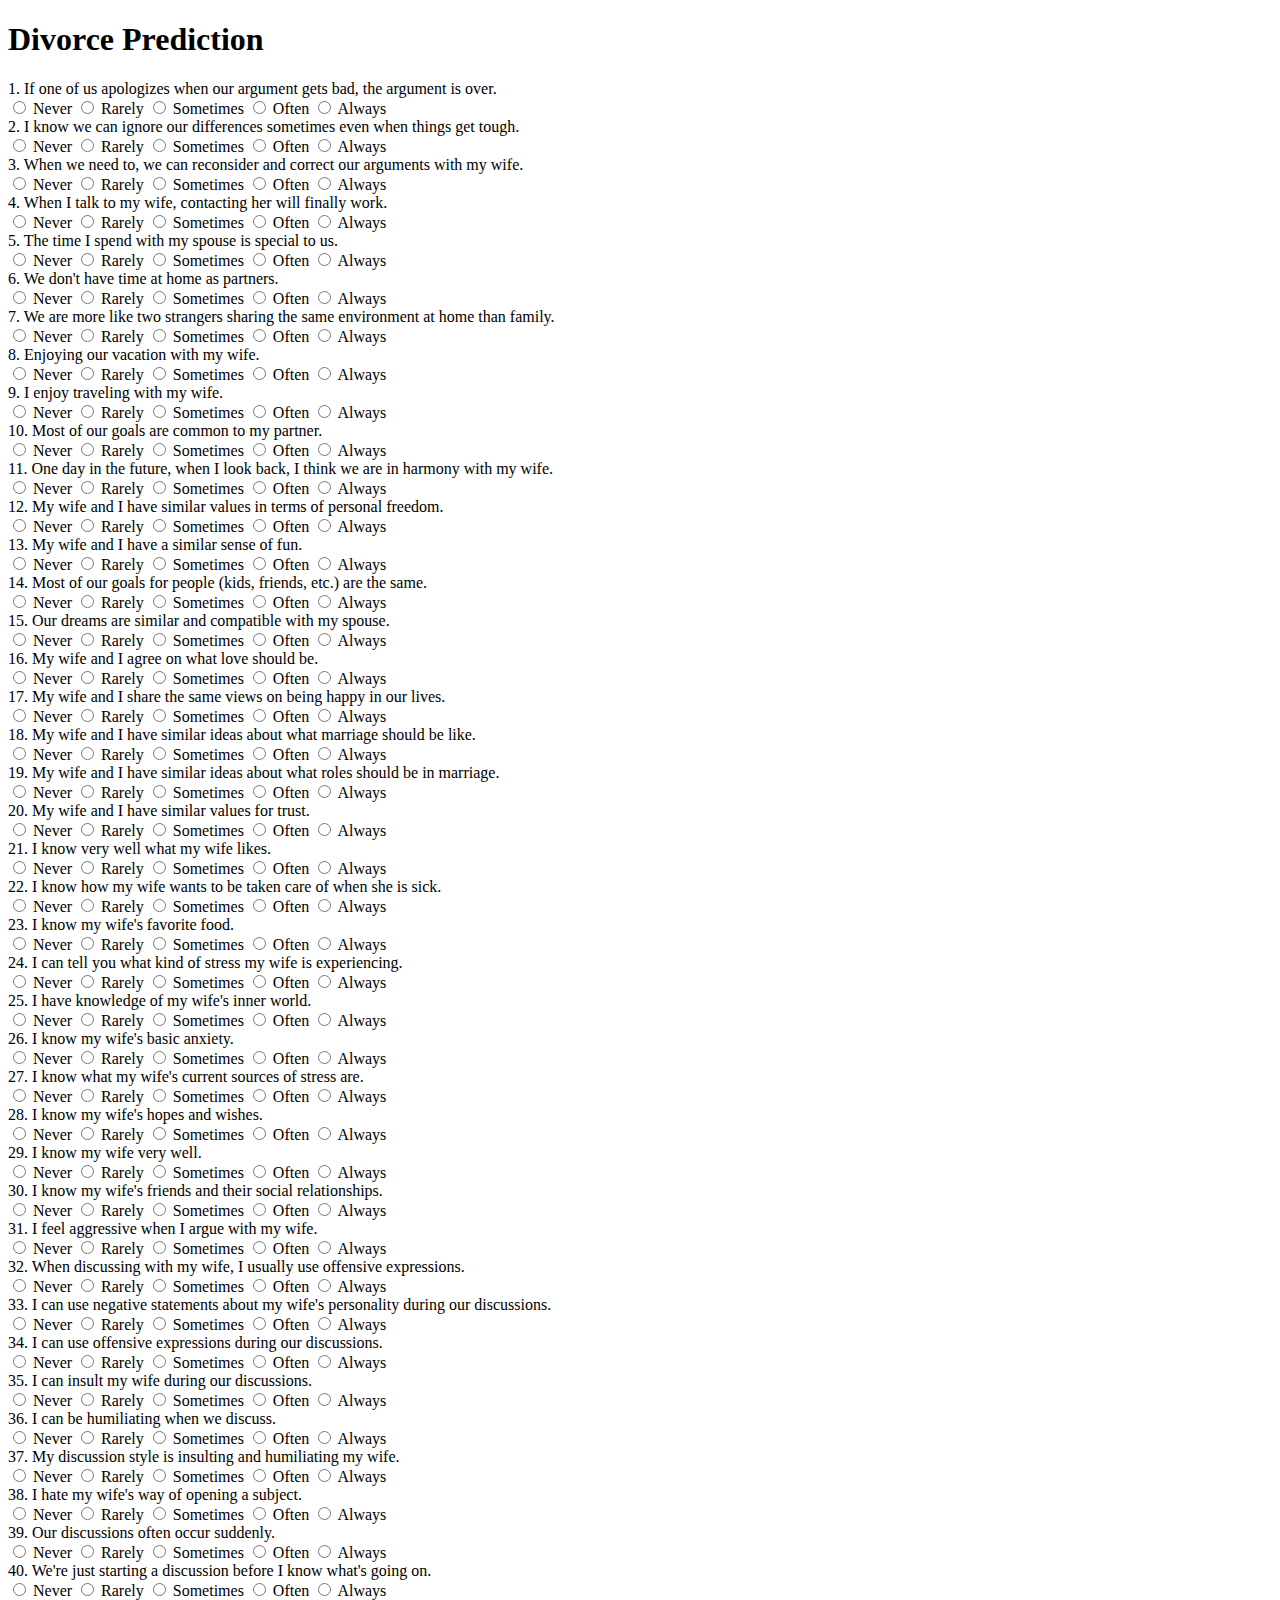
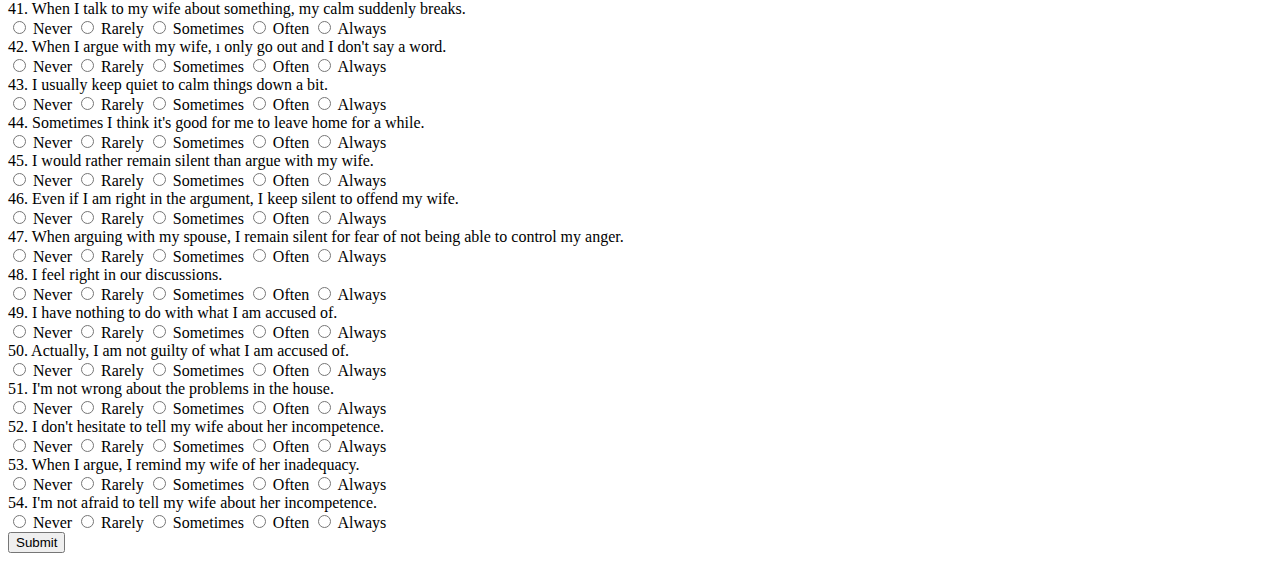
==== commit fdcca91b: "index.html" ====
--- a/index.html
+++ b/index.html
@@ -4,7 +4,8 @@
     <meta charset="UTF-8">
     <meta name="viewport" content="width=device-width, initial-scale=1.0">
     <title>Divorce Prediction</title>
-    <link rel="stylesheet" href="/static/styles.css">
+    <link rel="stylesheet" type="text/css" href="style.css">
+
 </head>
 <body>
     <h1>Divorce Prediction</h1>
@@ -821,7 +822,7 @@
 
         <input type="submit" value="Submit">
     </form>
-  <script src="/static/scripts.js"></script>
+  <script src="/scripts.js"></script>
 </body>
 </html>
 
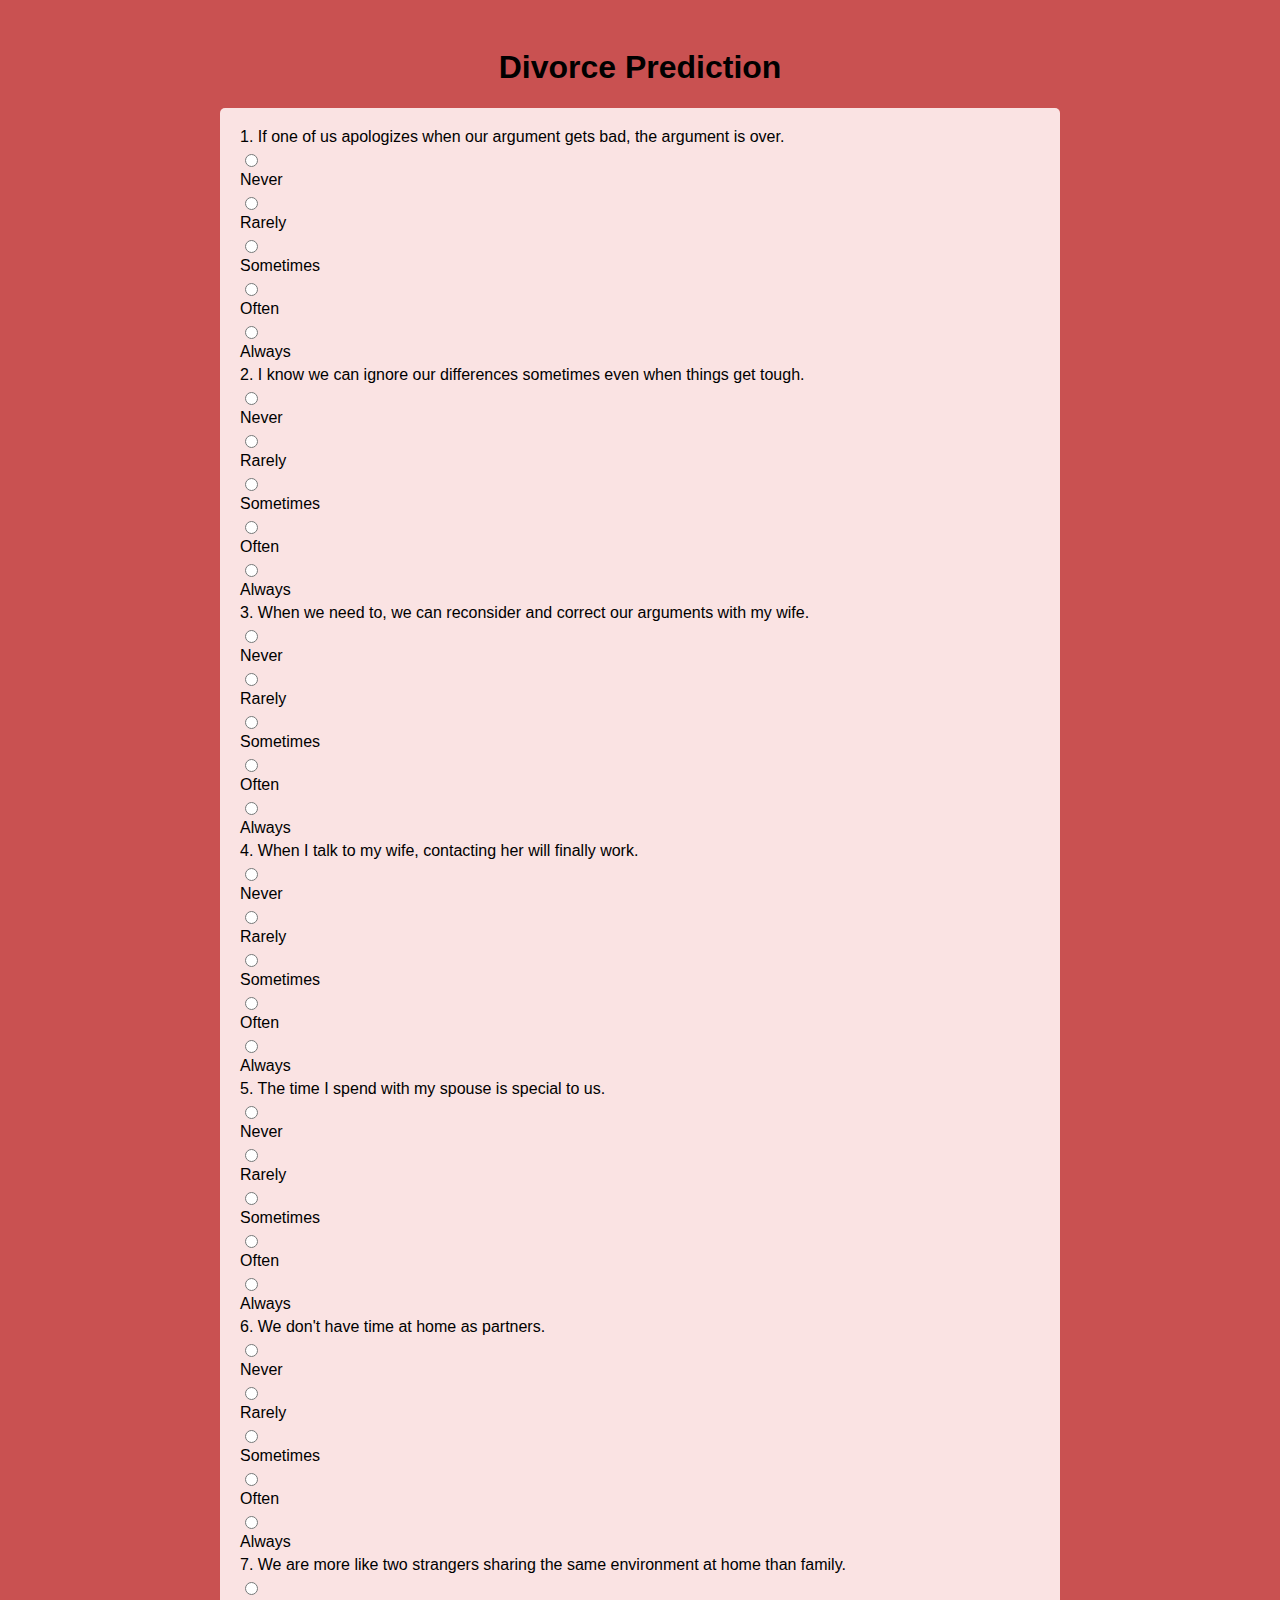
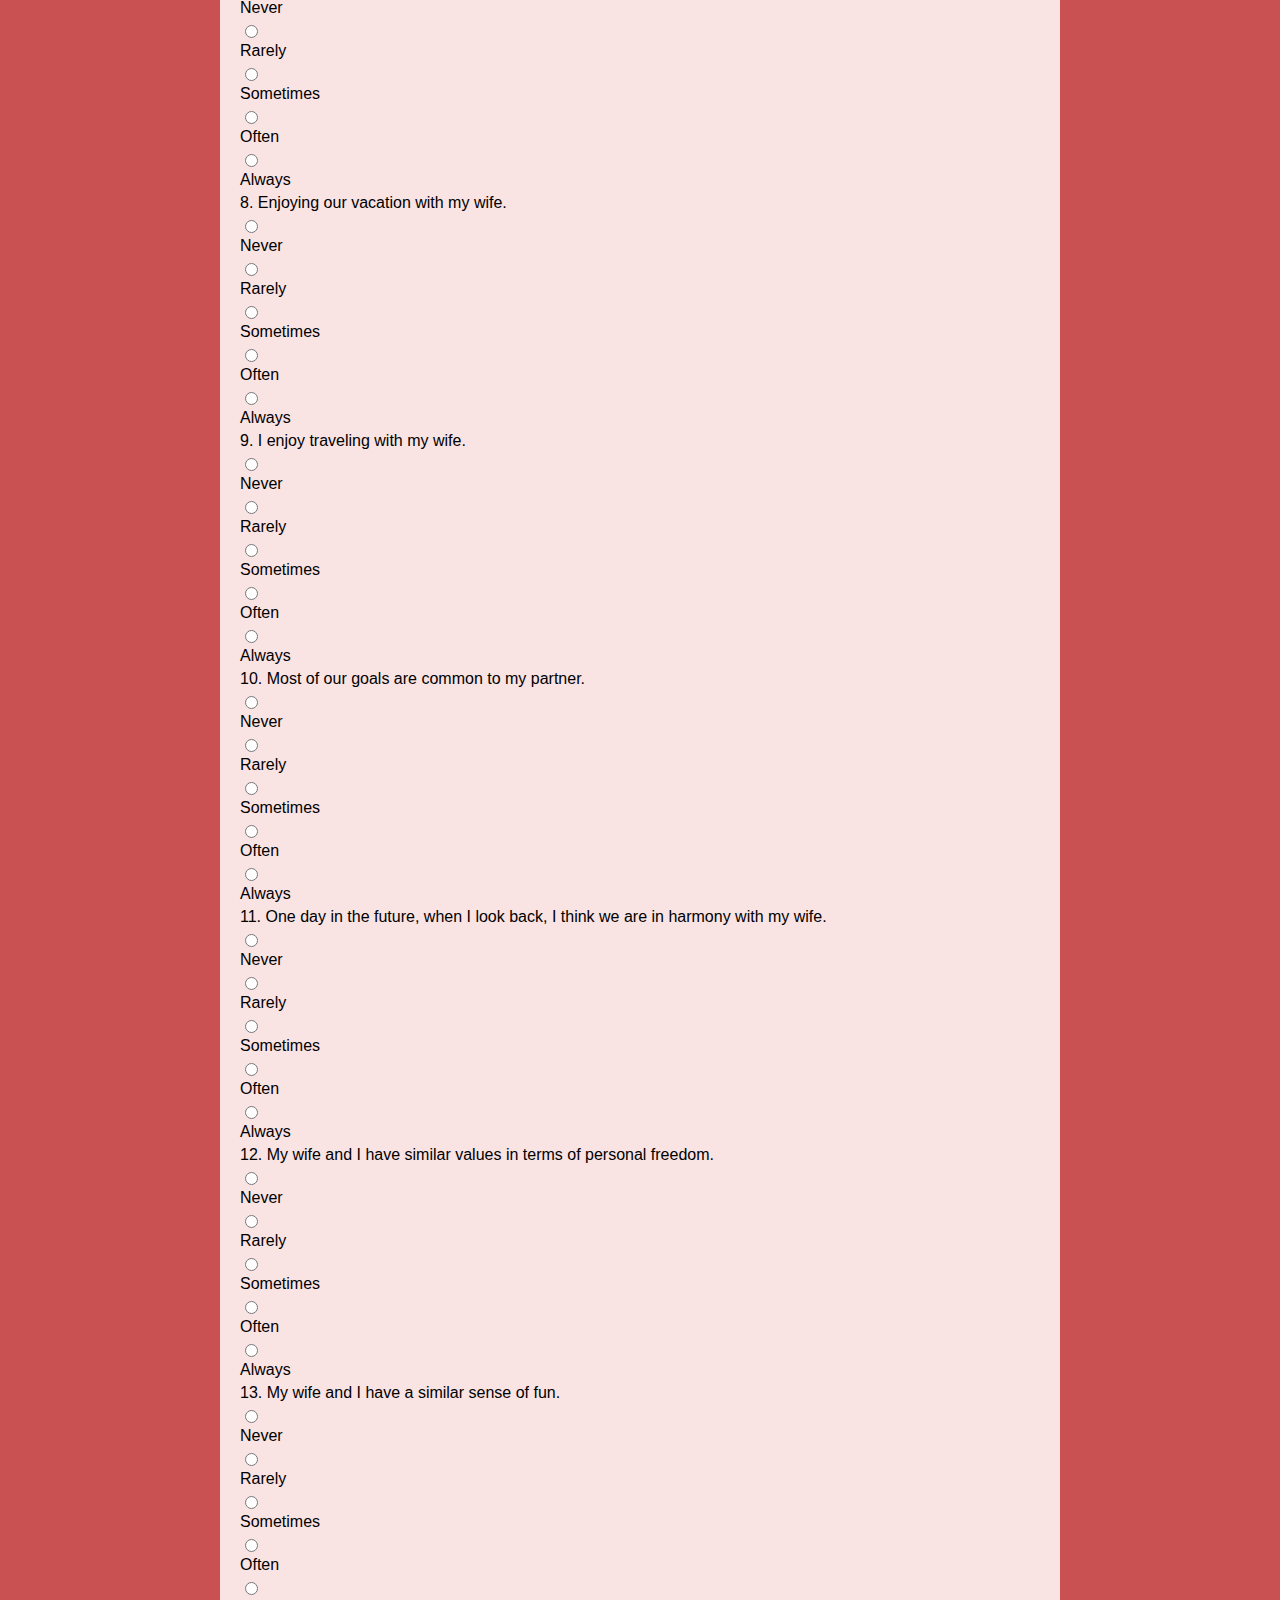
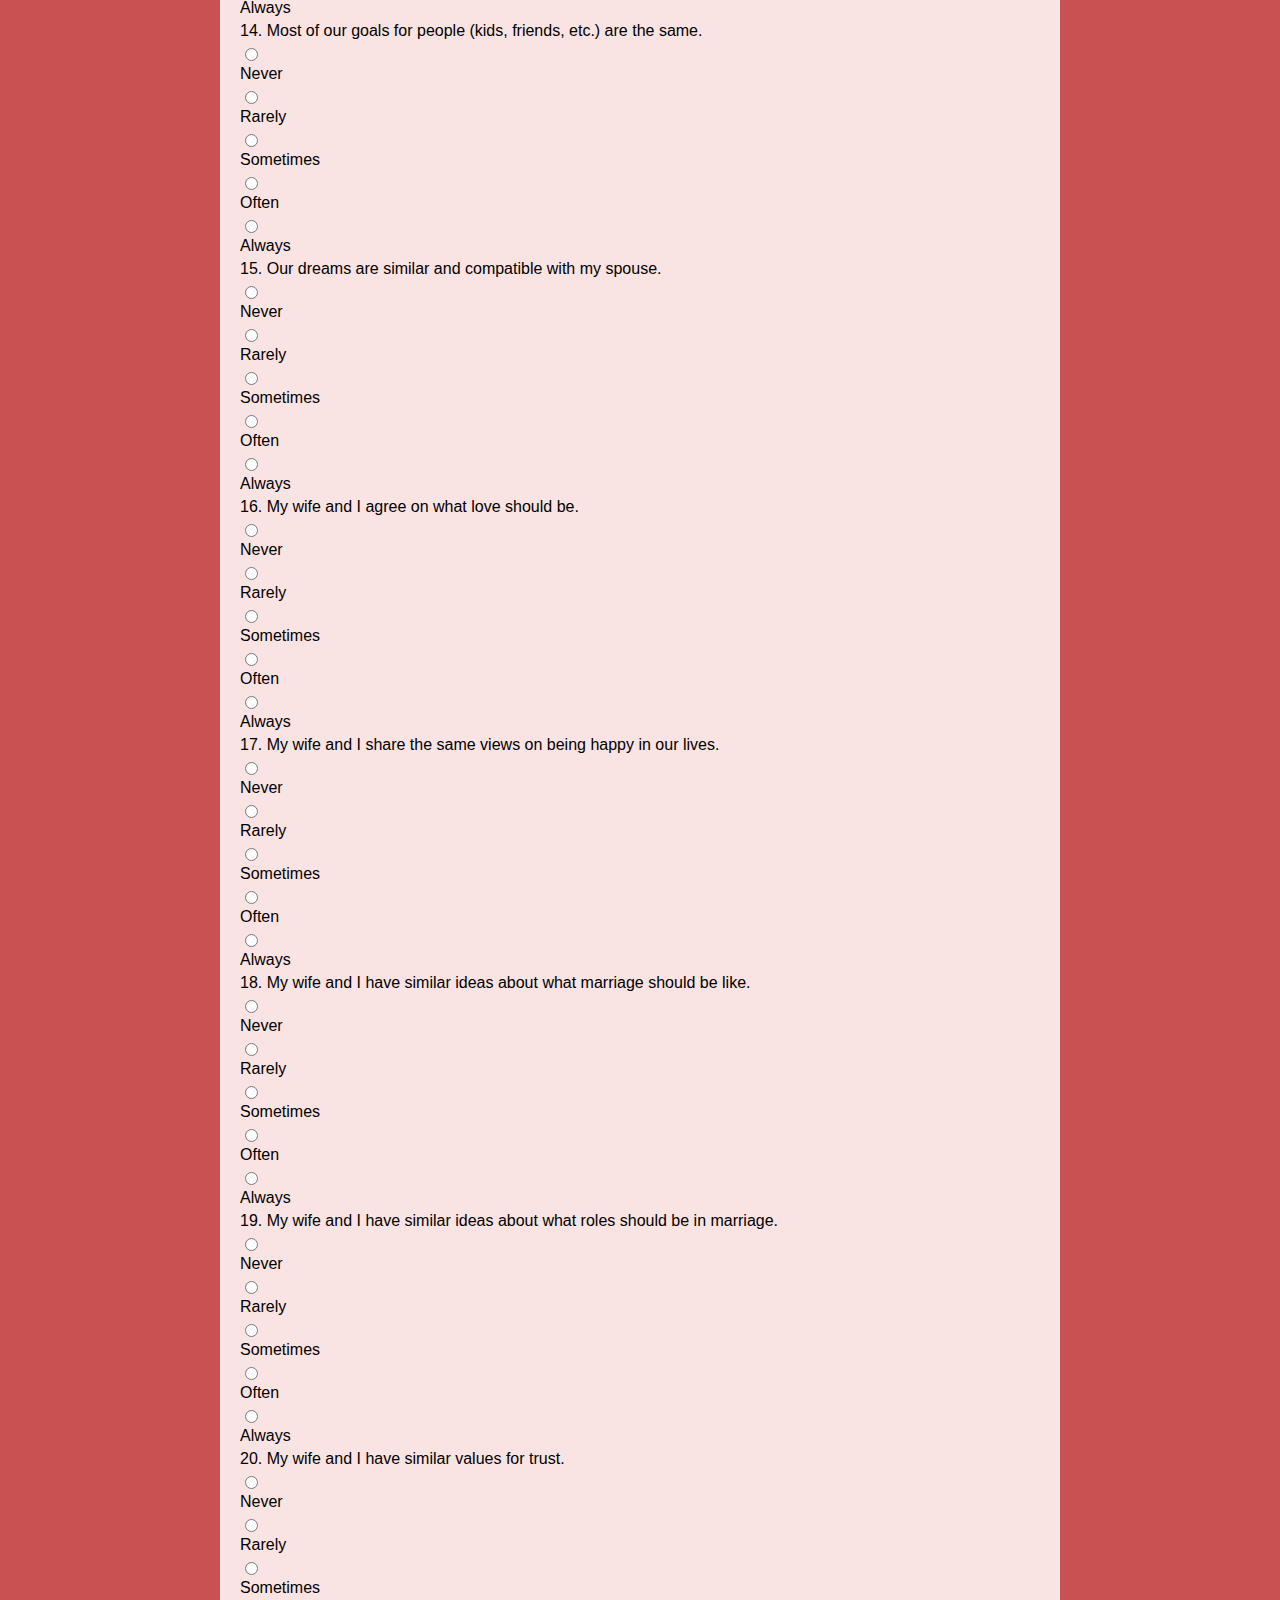
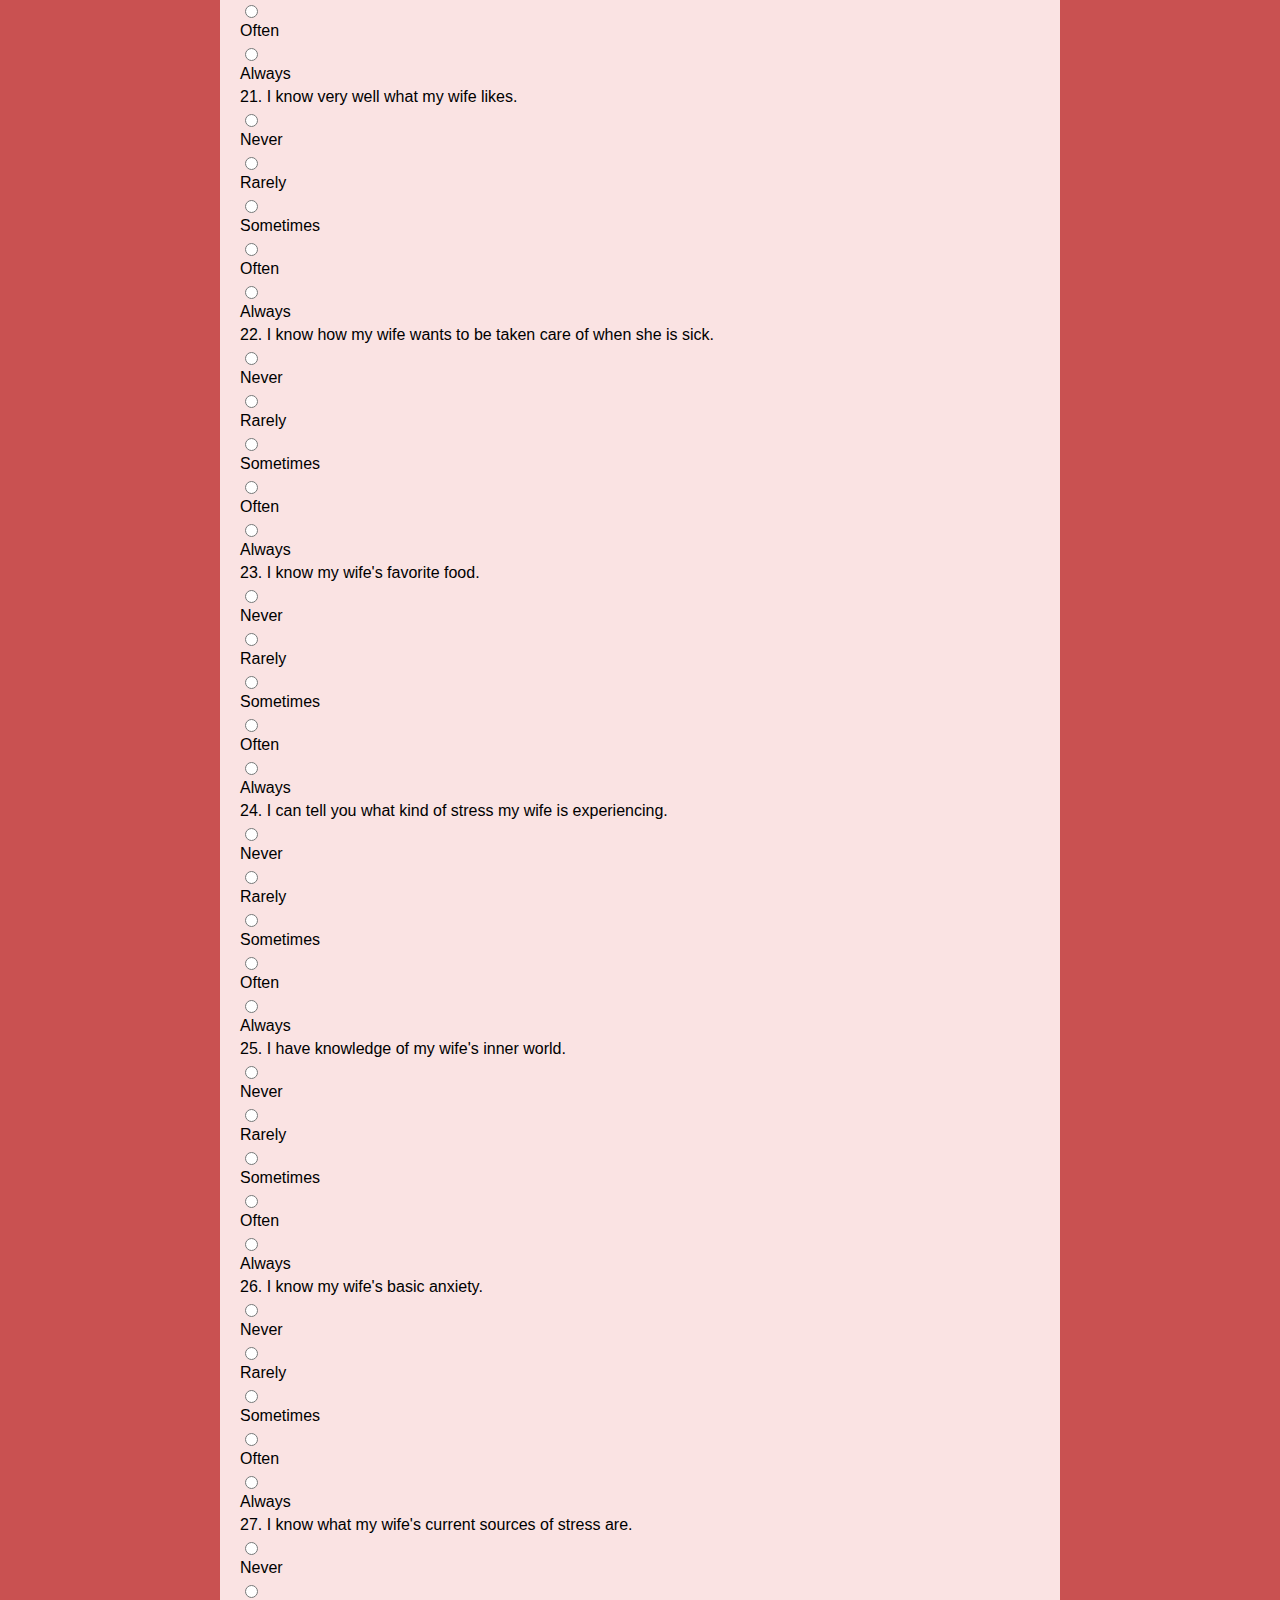
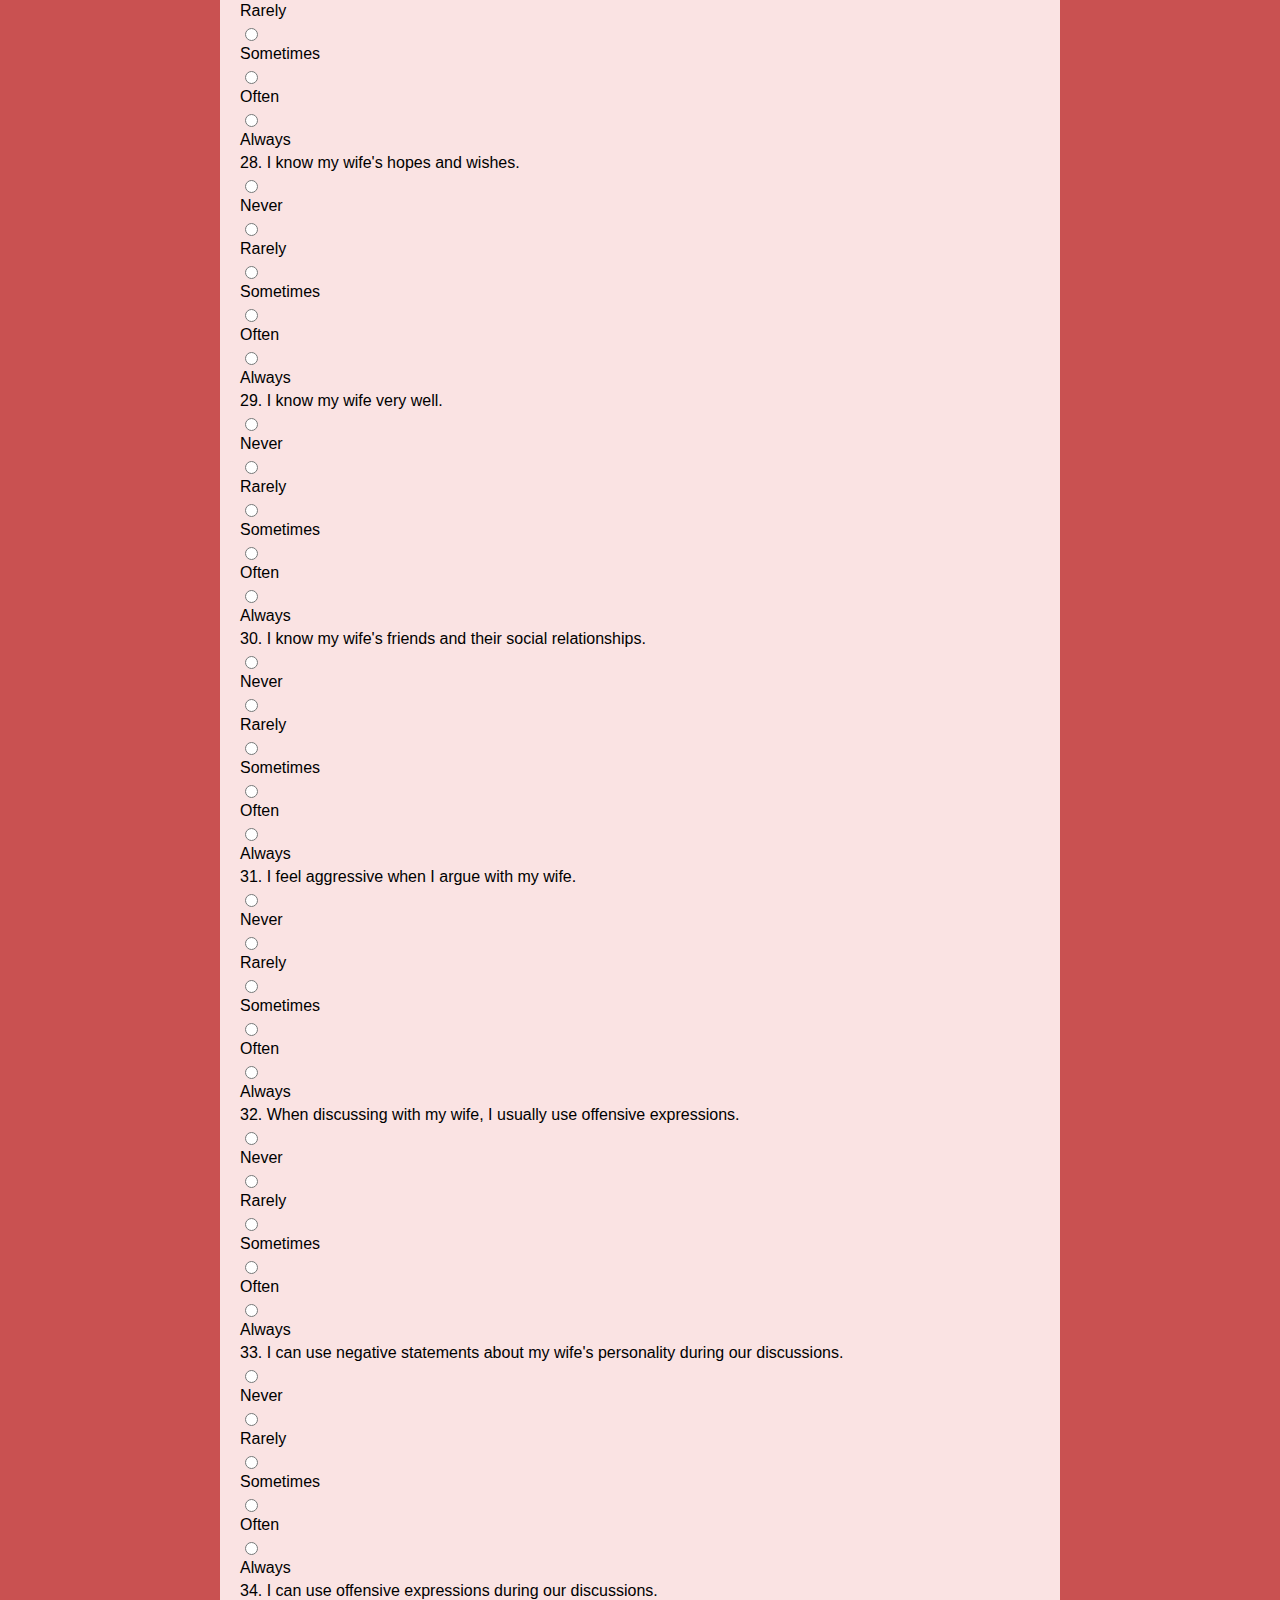
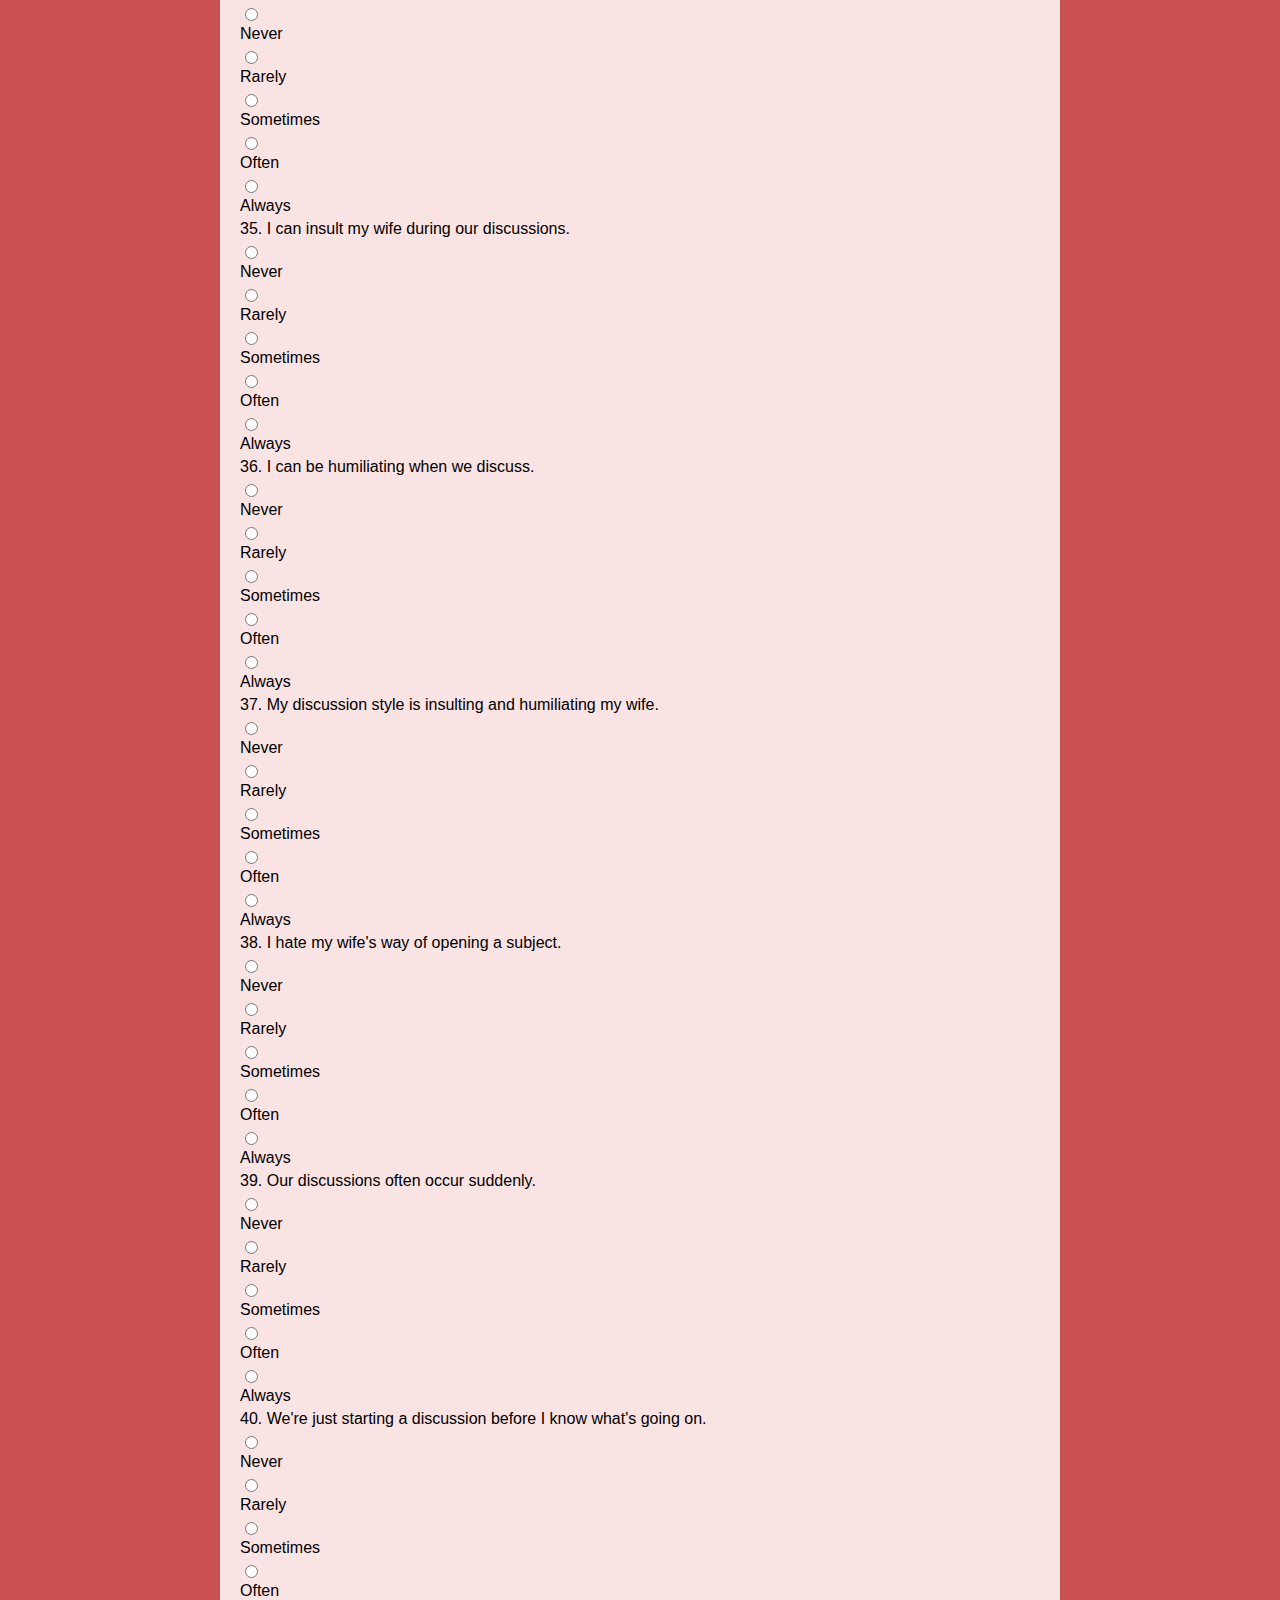
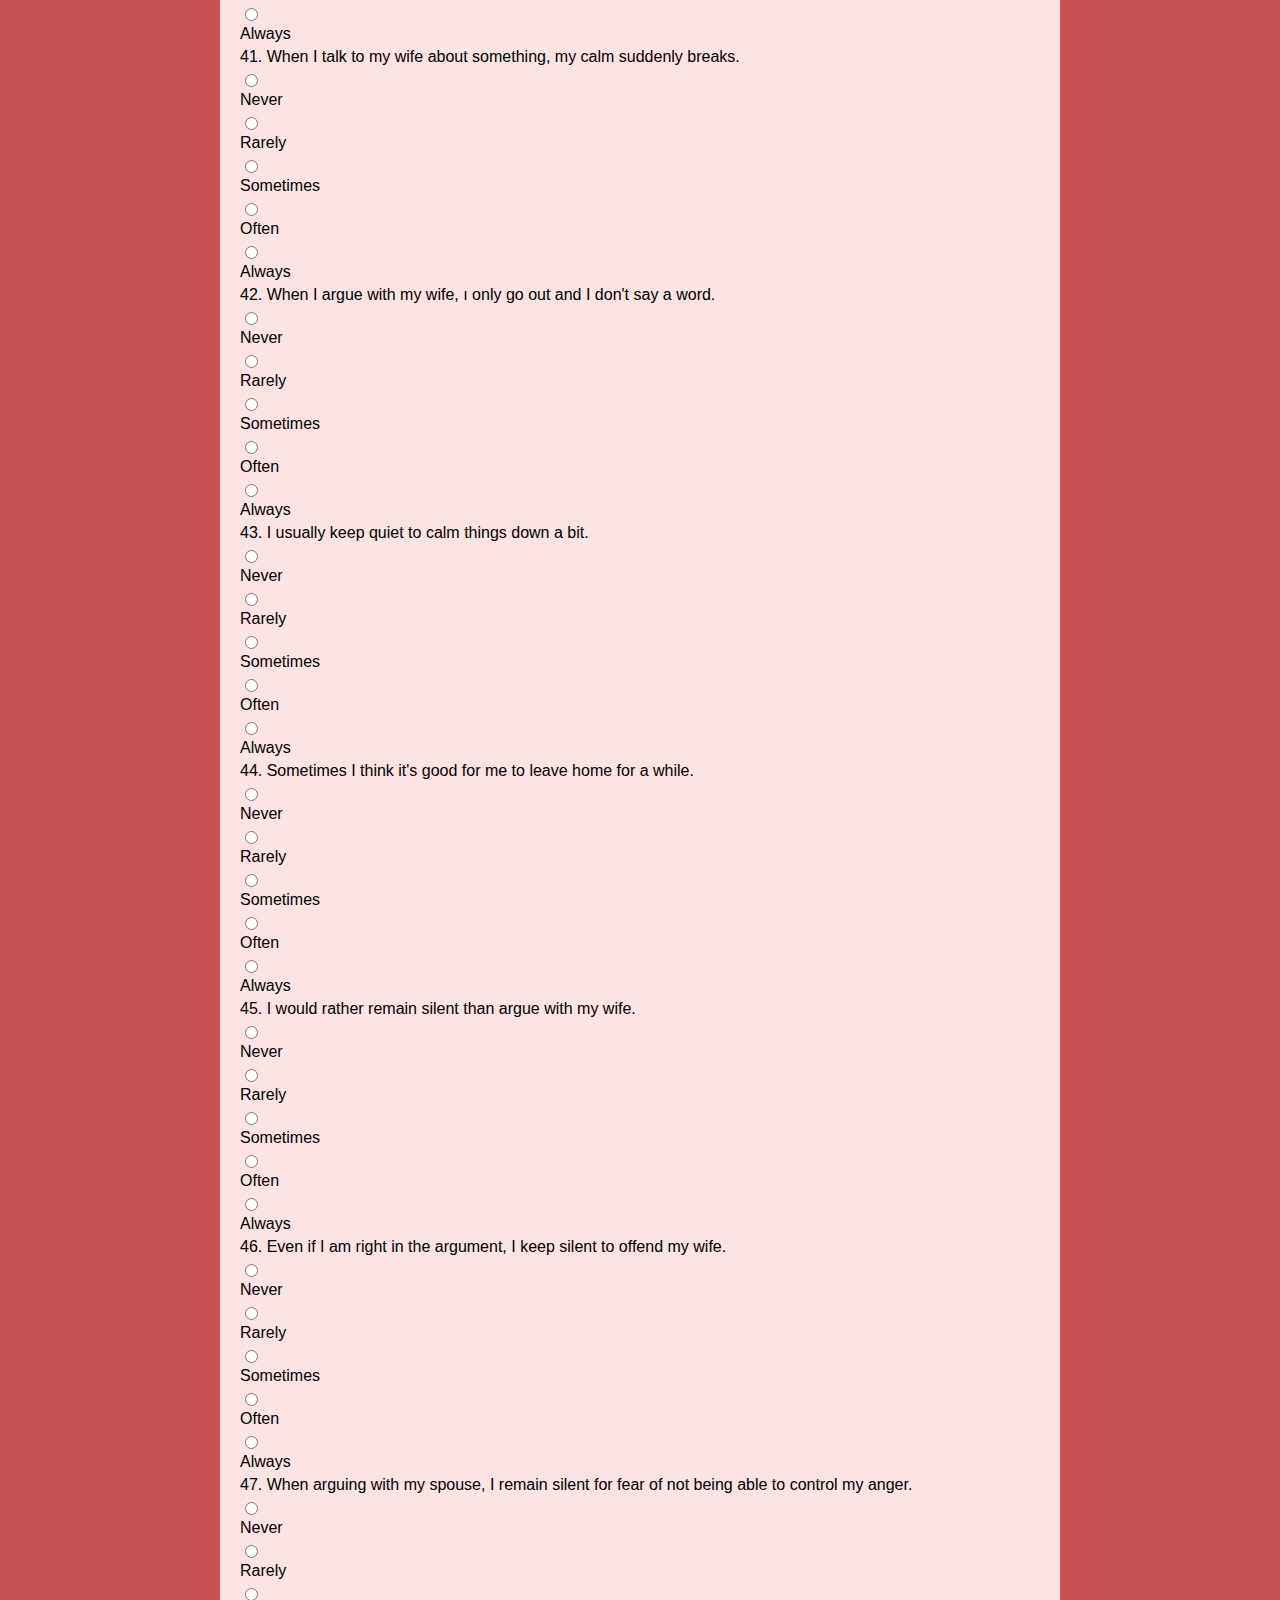
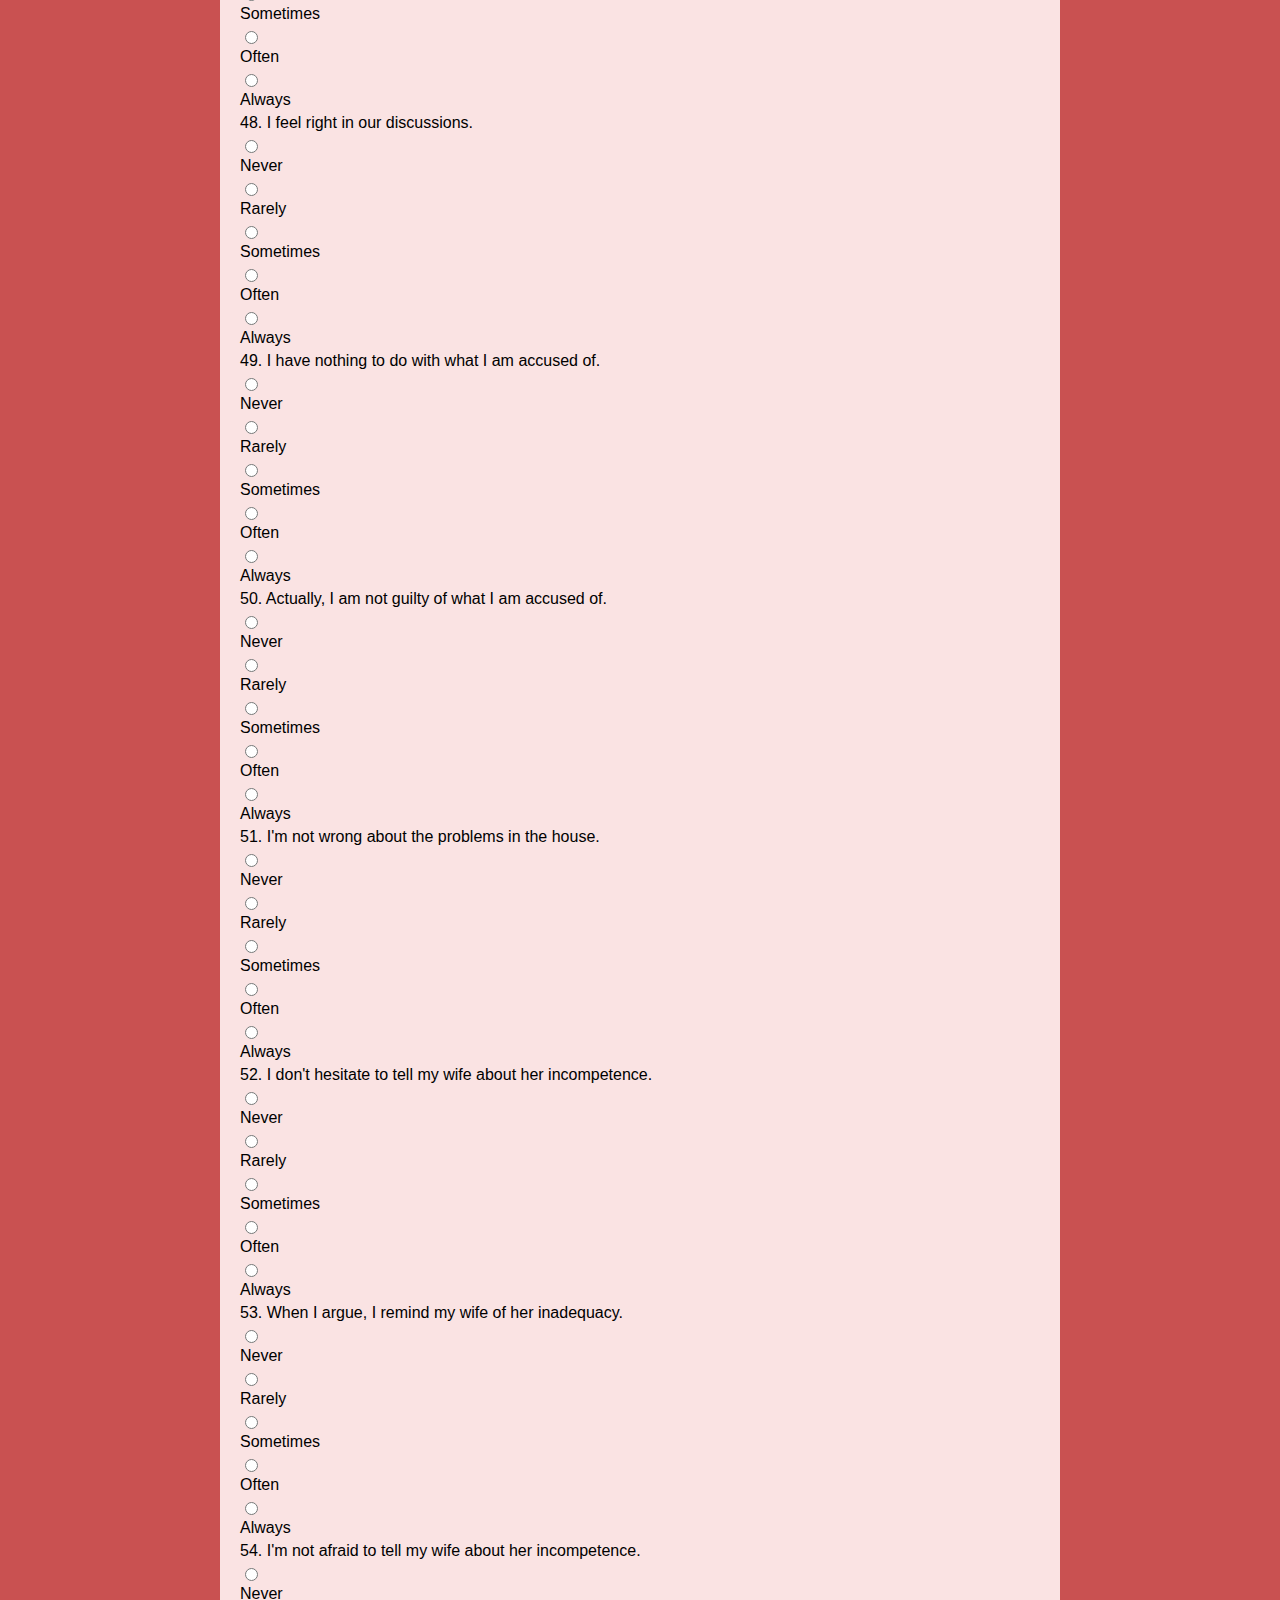
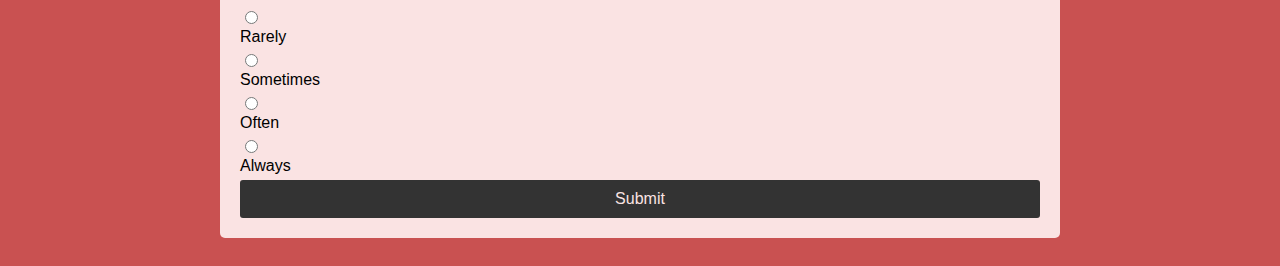
==== commit 25716019: "Add files via upload" ====
--- a/index.html
+++ b/index.html
@@ -4,8 +4,7 @@
     <meta charset="UTF-8">
     <meta name="viewport" content="width=device-width, initial-scale=1.0">
     <title>Divorce Prediction</title>
-    <link rel="stylesheet" type="text/css" href="style.css">
-
+    <link rel="stylesheet" href="/static/styles.css">
 </head>
 <body>
     <h1>Divorce Prediction</h1>
@@ -822,7 +821,7 @@
 
         <input type="submit" value="Submit">
     </form>
-  <script src="/scripts.js"></script>
+  <script src="/static/scripts.js"></script>
 </body>
 </html>
 
--- a/static/styles.css
+++ b/static/styles.css
@@ -0,0 +1,45 @@
+body {
+    font-family: Arial, sans-serif;
+    background-color: #c95151;
+    padding: 20px;
+}
+
+form {
+    background-color: #fae3e3;
+    border-radius: 5px;
+    padding: 20px;
+    max-width: 800px;
+    margin: 0 auto;
+}
+
+label {
+    display: block;
+    margin-bottom: 5px;
+}
+
+input[type="number"] {
+    width: 100%;
+    padding: 5px;
+    border: 1px solid #ccc;
+    border-radius: 3px;
+    margin-bottom: 20px;
+}
+
+input[type="submit"] {
+    display: block;
+    width: 100%;
+    padding: 10px;
+    border: none;
+    background-color: #333;
+    color: #fae3e3;
+    font-size: 16px;
+    border-radius: 3px;
+    cursor: pointer;
+}
+
+input[type="submit"]:hover {
+    background-color: #555;
+}
+  h1 {
+    text-align: center;
+  }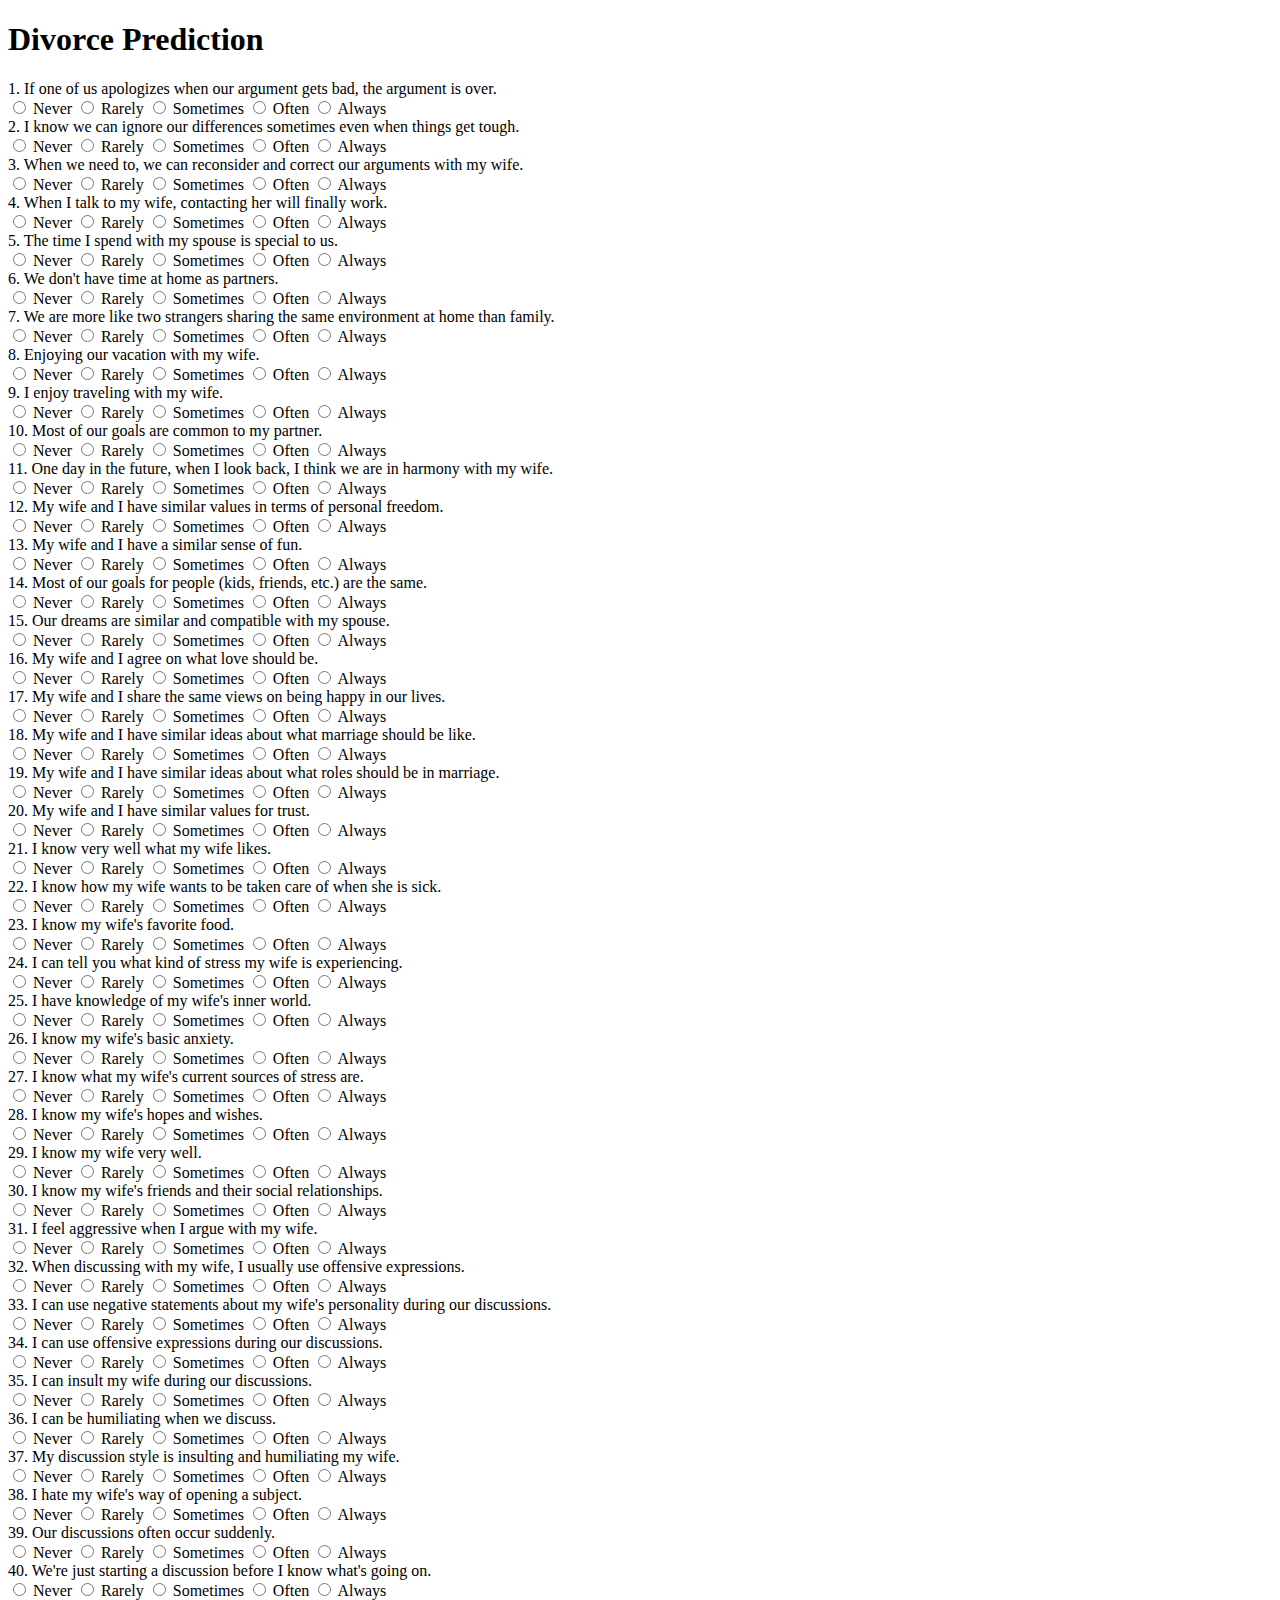
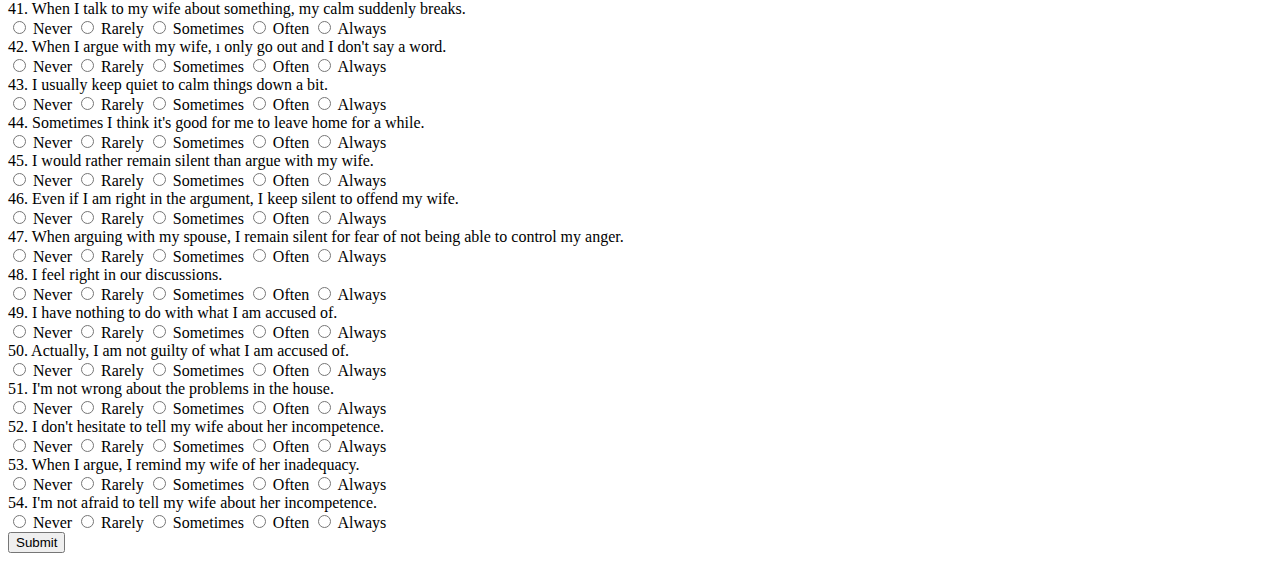
==== commit 971a487b: "index.html" ====
--- a/index.html
+++ b/index.html
@@ -5,6 +5,8 @@
     <meta name="viewport" content="width=device-width, initial-scale=1.0">
     <title>Divorce Prediction</title>
     <link rel="stylesheet" href="/static/styles.css">
+    <meta name="viewport" content="width=device-width, initial-scale=1">
+
 </head>
 <body>
     <h1>Divorce Prediction</h1>
